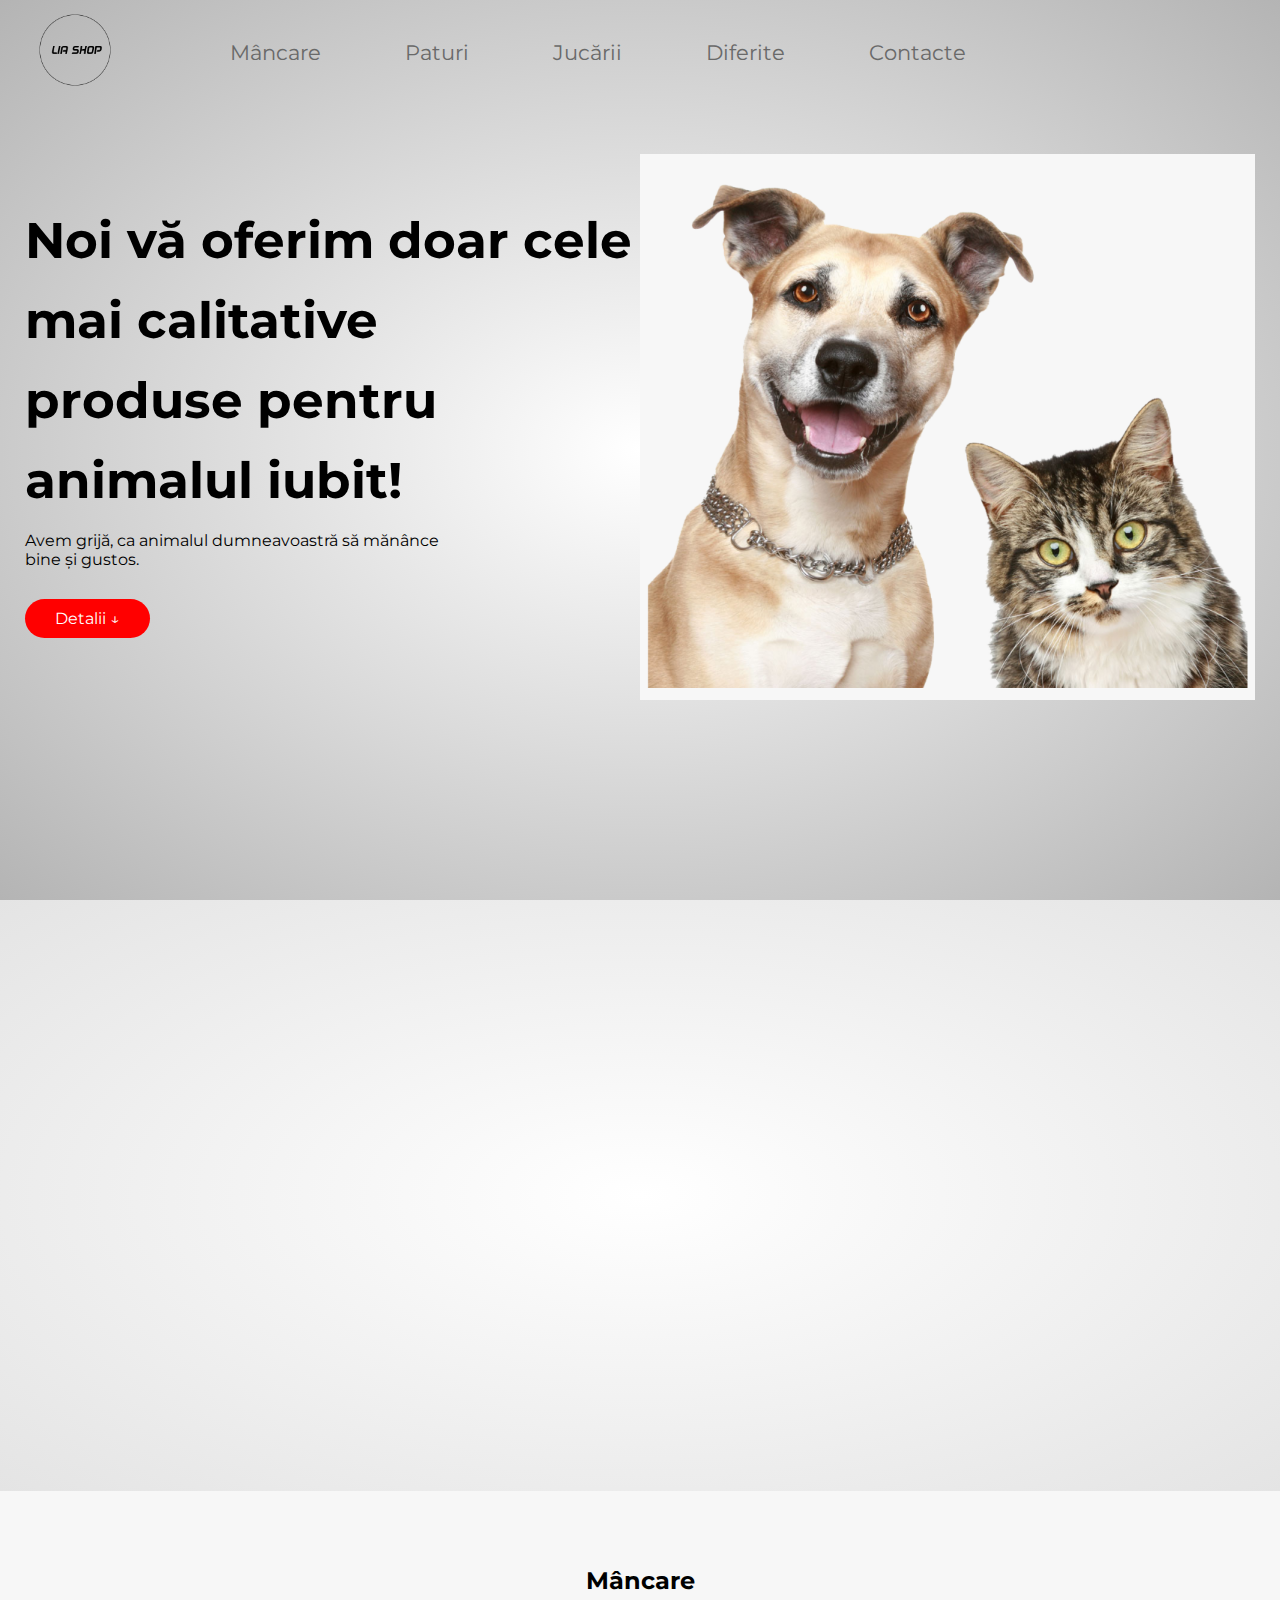
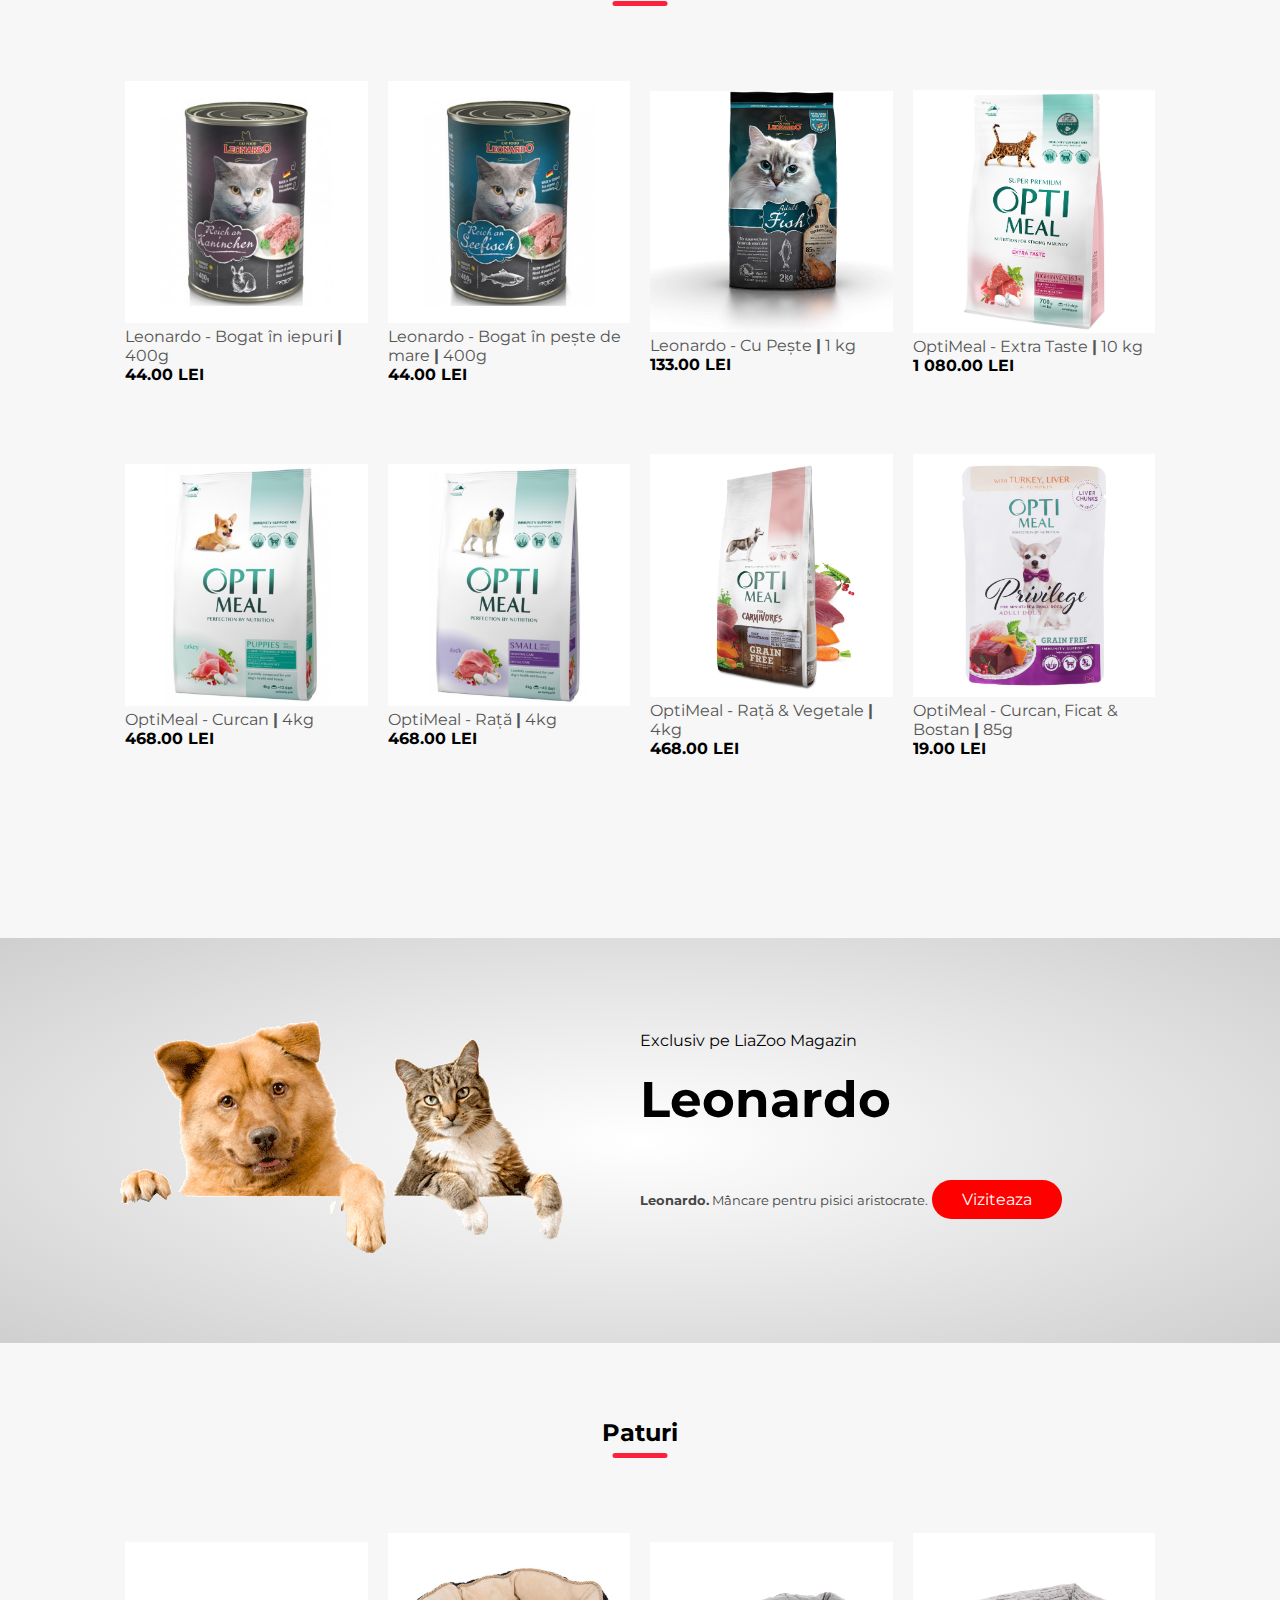
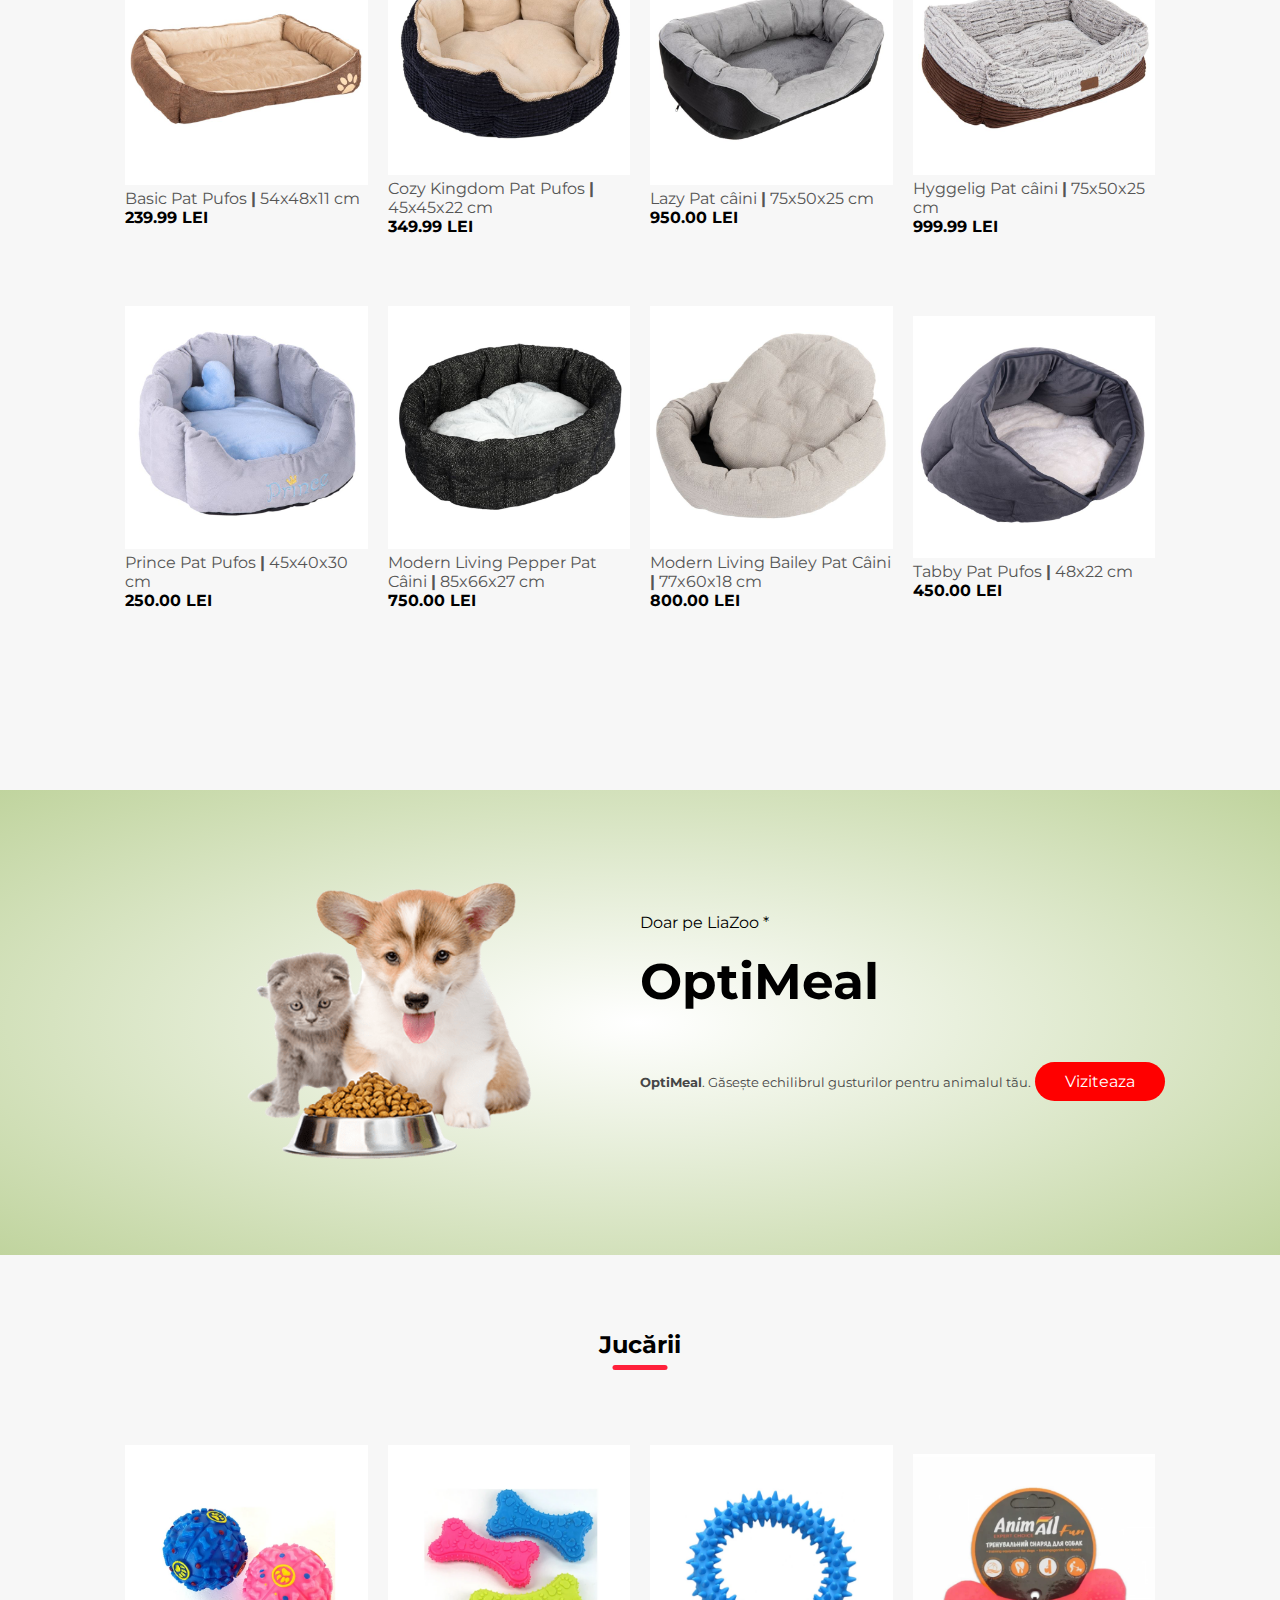
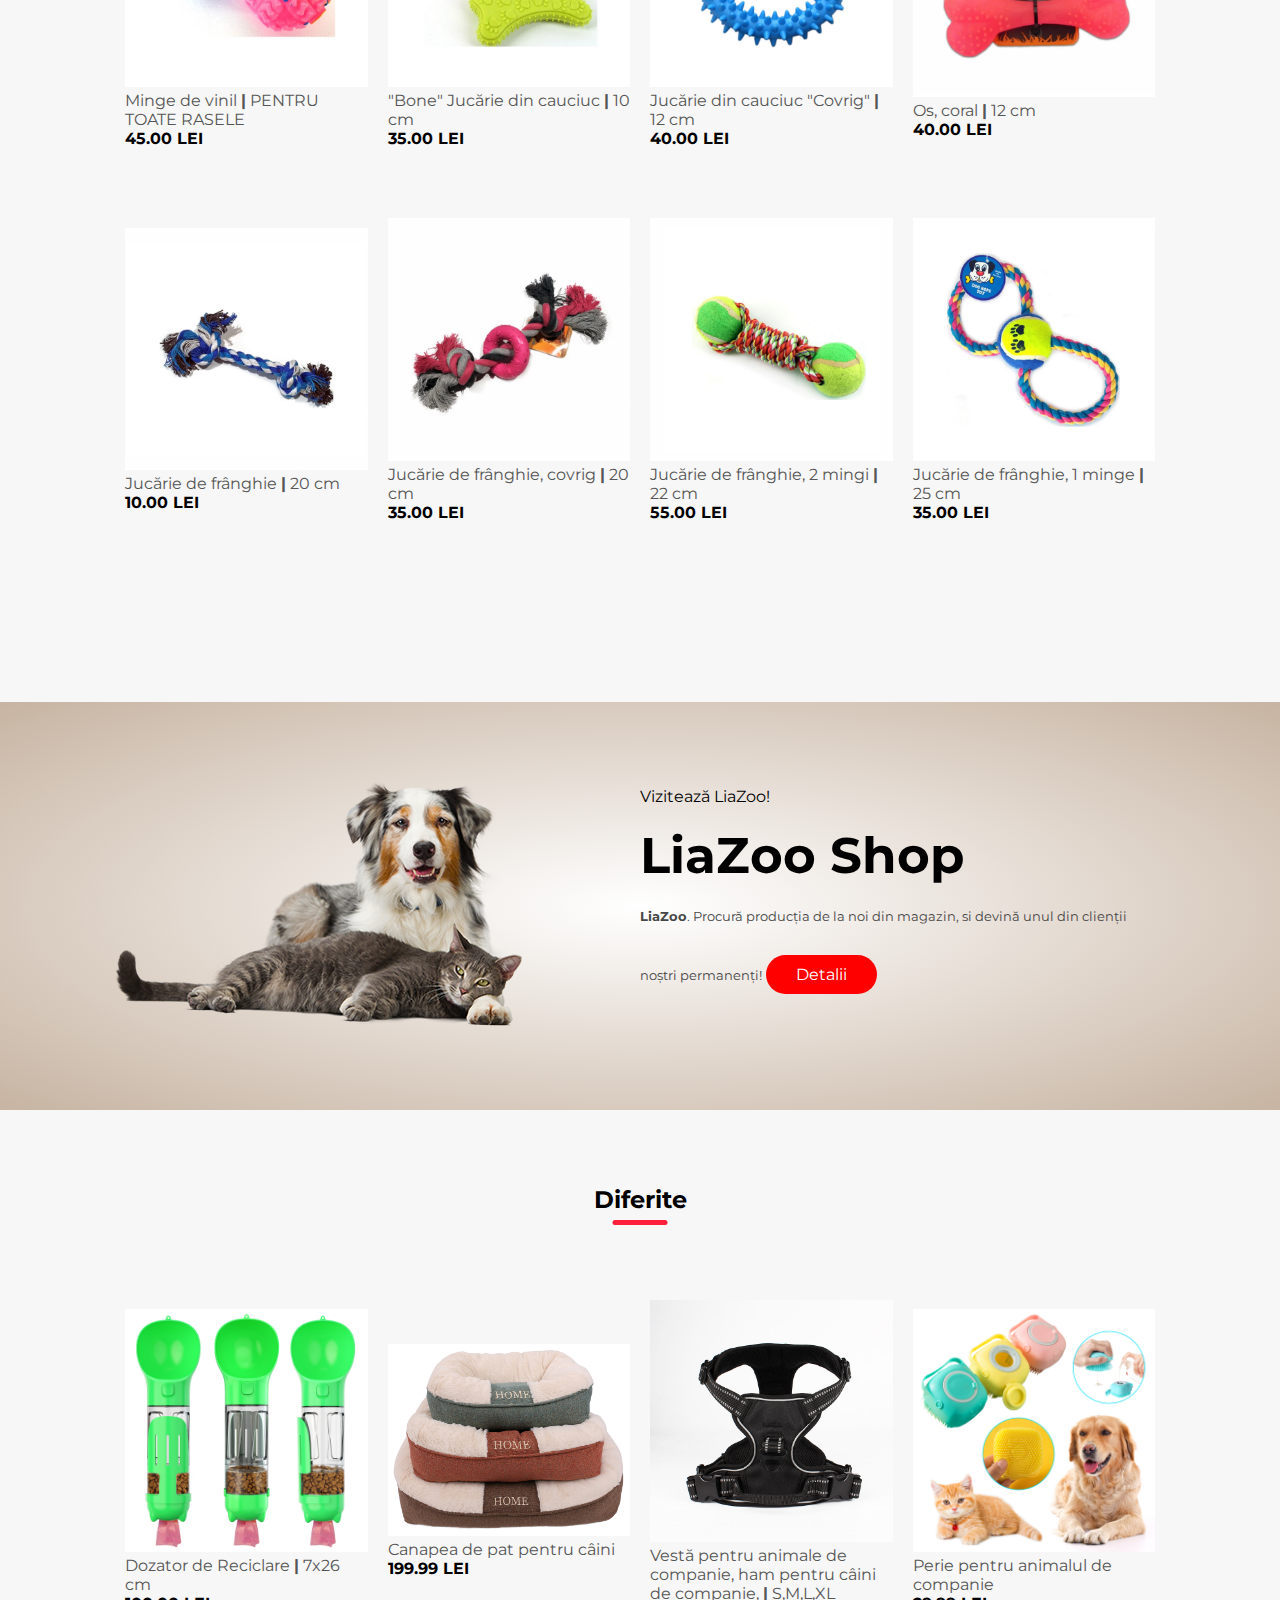
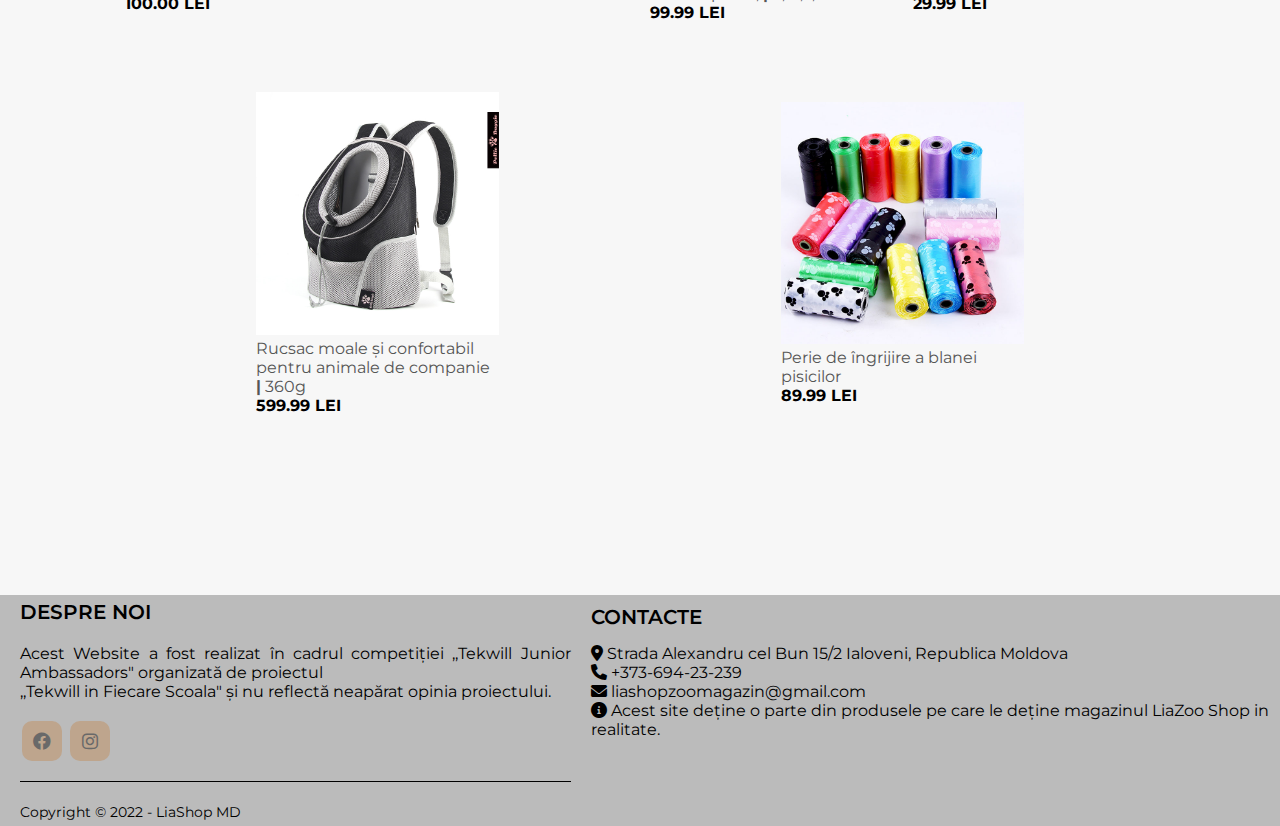
==== index.html @ ab041aad "Added new files" ====
<!DOCTYPE html>
<html lang="en">    
    <head>
        <meta charset="UTF-8">
        <meta name="viewport" content="width=device-width, initial-scale=1.0">
        <link rel="stylesheet" href="style.css">
        <link href="https://fonts.googleapis.com/css2?family=Montserrat:wght@100;300;400;600&display=swap" rel="stylesheet">
        <link rel="stylesheet" href="https://cdnjs.cloudflare.com/ajax/libs/font-awesome/6.0.0/css/all.min.css">
        <link rel="stylesheet" href="https://cdnjs.cloudflare.com/ajax/libs/font-awesome/4.7.0/css/font-awesome.min.css" />   
        <title>Lia - Magazin Zoo</title>
        <script src="main.js"></script>
    </head>
        <body>

            <div class="header">
           
         <div class="container">
            <div class="navbar">
                <div class="logo">
                    <a href="">
                    <img src="./assets/images/logos/logo1.png" alt="lialogo" width="80px">
                    
                    </a>
                </div>
                <nav id="navbar" class="nav">
                    <ul id="menuList">
                        <li><a href="#mancare">Mâncare</a></li>
                        <li><a href="#paturi">Paturi</a></li>
                        <li><a href="#jucarii">Jucării</a></li>
                        <li><a href="#diferite">Diferite</a></li>
                        <li><a href="#contacte">Contacte</a></li>
                        <li><a class="hamburger-menu" onclick="mobileMenu()"><i class="fa fa-bars"></i></a></li>
                    </ul>
                    
                </nav>   

                <img src="./assets/images/nav/align.png" class="menu-icon" width="25px" height="25px" onclick="togglemenu()">
            </div>
                <div class="row">
                    <div class="col-2">
                        <h1>Noi vă oferim doar cele mai calitative <br> produse pentru animalul iubit!</h1>
                        <p>Avem grijă, ca animalul dumneavoastră să mănânce <br>bine și gustos.</p>
                        <a href="#detalii" class="btn">Detalii &#x2193;</a>
                    </div>   
                   
                   
                    <div class="col-2">
                        <img src="./assets/images/FrontImages/dogandcat.png">

                    </div>
                </div>

           </div>
        </div>

<!---------Categorii, informatie despre continut---------->
<div class="content">
    <section id="detalii">
        <div class="categories">
            <div class="small-container">
                        <div class="iframe-container">
                            <iframe width="560" height="315" src="https://www.youtube.com/embed/-aJT4xPGzKE" title="YouTube video player" frameborder="0" allow="accelerometer; autoplay; clipboard-write; encrypted-media; gyroscope; picture-in-picture" allowfullscreen></iframe>            
                    </div>
                </div>
            </div>
    </section>
</div>

<!---------Categorii, Mancare---------->
<div class="content">
    <section id="mancare">
        <div class="small-container">
            <h2 class="title">Mâncare</h2>
            <div class="row">
                <div class="col-4">
                    <img src="./assets/images/Petsfood/1.jpg" alt="Produse">
                    <h4>Leonardo - Bogat în iepuri <b>|</b> 400g </h4>
                    <p><b>44.00 LEI</b></p>
                </div>
                <div class="col-4">
                    <img src="./assets/images/Petsfood/2.jpg" alt="Produse">
                    <h4>Leonardo - Bogat în pește de mare <b>|</b> 400g </h4>
                    <p><b>44.00 LEI</b></p>
                </div>
                <div class="col-4">
                    <img src="./assets/images/Petsfood/4.jpg" alt="Produse">
                    <h4>Leonardo - Cu Pește <b>|</b> 1 kg</h4>
                    <p><b>133.00 LEI</b></p>
                </div>
                <div class="col-4">
                    <img src="./assets/images/Petsfood/5.jpg" alt="Produse">
                    <h4>OptiMeal - Extra Taste <b>|</b> 10 kg </h4>
                    <p><b>1 080.00 LEI</b></p>
                </div>
                <div class="col-4">
                    <img src="./assets/images/Petsfood/6.jpg" alt="Produse">
                    <h4>OptiMeal - Curcan <b>|</b> 4kg</h4>
                    <p><b>468.00 LEI</b></p>
                </div>
                <div class="col-4">
                    <img src="./assets/images/Petsfood/7.jpg" alt="Produse">
                    <h4>OptiMeal - Rață <b>|</b> 4kg</h4>
                    <p><b>468.00 LEI</b></p>
                </div>
                <div class="col-4">
                    <img src="./assets/images/Petsfood/9.jpg" alt="Produse">
                    <h4>OptiMeal - Rață & Vegetale <b>|</b> 4kg </h4>
                    <p><b>468.00 LEI</b></p>
                </div>
                <div class="col-4">
                    <img src="./assets/images/Petsfood/8.jpg" alt="Produse">
                    <h4>OptiMeal - Curcan, Ficat & Bostan <b>|</b> 85g </h4>
                    <p><b>19.00 LEI</b></p>
                </div>
            </div>

        </div>
</section>
</div>
<!------- oferta ------->
<div class="offer">
<div class="small-container">
<div class="row">
    <div class="col-2">
        <img src="./assets/images/FrontImages/dogandcat2.png" alt="Leonardo">
        </div>
        <div class="col-2">
        <p>Exclusiv pe LiaZoo Magazin</p>
        <h1>Leonardo</h1>
        <small><b>Leonardo.</b> Mâncare pentru pisici aristocrate.</small>
        <a href="https://www.leonardo-catfood.com/" class="btn">Viziteaza </a>
            </div>
        </div>
    </div>
</div>



<!---------Categorii, Paturi---------->

<div class="content">
    <section id="paturi">
        <div class="small-container">
            <h2 class="title">Paturi</h2>
            <div class="row">
                <div class="col-4">
                    <img src="./assets/images/petsbeds/pat.jpg" alt="Patuc">
                    <h4>Basic Pat Pufos <b>|</b> 54x48x11 cm </h4>
                    <p><b>239.99 LEI</b></p>
                </div>
                <div class="col-4">
                    <img src="./assets/images/petsbeds/pat2.jpg" alt="Patuc">
                    <h4>Cozy Kingdom Pat Pufos <b>|</b> 45x45x22 cm </h4>
                    <p><b>349.99 LEI</b></p>
                </div>
                <div class="col-4">
                    <img src="./assets/images/petsbeds/pat3.jpg" alt="Patuc">
                    <h4>Lazy Pat câini <b>|</b> 75x50x25 cm</h4>
                    <p><b>950.00 LEI</b></p>
                </div>
                <div class="col-4">
                    <img src="./assets/images/petsbeds/pat4.jpg" alt="Patuc">
                    <h4>Hyggelig Pat câini <b>|</b> 75x50x25 cm </h4>
                    <p><b>999.99 LEI</b></p>
                </div>
                <div class="col-4">
                    <img src="./assets/images/petsbeds/pat5.jpg" alt="Patuc">
                    <h4>Prince Pat Pufos <b>|</b> 45x40x30 cm </h4>
                    <p><b>250.00 LEI</b></p>
                </div>
                <div class="col-4">
                    <img src="./assets/images/petsbeds/pat6.jpg" alt="Patuc">
                    <h4>Modern Living Pepper Pat Câini <b>|</b> 85x66x27 cm </h4>
                    <p><b>750.00 LEI</b></p>
                </div>
                <div class="col-4">
                    <img src="./assets/images/petsbeds/pat7.jpg" alt="Patuc">
                    <h4>Modern Living Bailey Pat Câini <b>|</b> 77x60x18 cm </h4>
                    <p><b>800.00 LEI</b></p>
                </div>
                <div class="col-4">
                    <img src="./assets/images/petsbeds/pat8.jpg" alt="Patuc">
                    <h4>Tabby Pat Pufos <b>|</b> 48x22 cm </h4>
                    <p><b>450.00 LEI</b></p>
                </div>
            </div>
        </div>  
    </section>  
</div>

<!------- oferta nr.2 ------->
<div class="second-offer">
    <div class="small-container">
    <div class="row">
        <div class="col-2">
            <img src="./assets/images/offerts/Pet food.png" alt="Pets">
            </div>
            <div class="col-2">
            <p>Doar pe LiaZoo *</p>
            <h1>OptiMeal</h1>
            <small><b>OptiMeal</b>. Găsește echilibrul gusturilor pentru animalul tău.</small>
            <a href="https://optimeal.com/" class="btn">Viziteaza </a>
                </div>
            </div>
        </div>
    </div>

<!---------Categorii, Jucarii---------->

<div class="content">
    <section id="jucarii">
        <div class="small-container">
            <h2 class="title">Jucării</h2>
            <div class="row">
                <div class="col-4">
                    <img src="./assets/images/petstoys/toy.png" alt="Patuc">
                    <h4>Minge de vinil <b>|</b> PENTRU TOATE RASELE</h4>
                    <p><b>45.00 LEI</b></p>
                </div>
                <div class="col-4">
                    <img src="./assets/images/petstoys/toy2.png" alt="Patuc">
                    <h4>"Bone" Jucărie din cauciuc <b>|</b> 10 cm </h4>
                    <p><b>35.00 LEI</b></p>
                </div>
                <div class="col-4">
                    <img src="./assets/images/petstoys/toy3.png" alt="Patuc">
                    <h4>Jucărie din cauciuc "Covrig" <b>|</b> 12 cm</h4>
                    <p><b>40.00 LEI</b></p>
                </div>
                <div class="col-4">
                    <img src="./assets/images/petstoys/toy4.png" alt="Patuc">
                    <h4>Os, coral <b>|</b> 12 cm </h4>
                    <p><b>40.00 LEI</b></p>
                </div>
                <div class="col-4">
                    <img src="./assets/images/petstoys/toy5.png" alt="Patuc">
                    <h4>Jucărie de frânghie <b>|</b> 20 cm </h4>
                    <p><b>10.00 LEI</b></p>
                </div>
                <div class="col-4">
                    <img src="./assets/images/petstoys/toy6.png" alt="Patuc">
                    <h4>Jucărie de frânghie, covrig <b>|</b> 20 cm </h4>
                    <p><b>35.00 LEI</b></p>
                </div>
                <div class="col-4">
                    <img src="./assets/images/petstoys/toy7.png" alt="Patuc">
                    <h4>Jucărie de frânghie, 2 mingi <b>|</b> 22 cm </h4>
                    <p><b>55.00 LEI</b></p>
                </div>
                <div class="col-4">
                    <img src="./assets/images/petstoys/toy8.png" alt="Patuc">
                    <h4>Jucărie de frânghie, 1 minge <b>|</b> 25 cm </h4>
                    <p><b>35.00 LEI</b></p>
                </div>
            </div>
        </div>
    </section>
</div>

<!------- oferta nr.3 ------->
<div class="third-offer">
    <div class="small-container">
    <div class="row">
        <div class="col-2">
            <img src="./assets/images/offerts/dogsandcats.png" alt="Pets">
            </div>
            <div class="col-2">
            <p>Vizitează LiaZoo!</p>
            <h1>LiaZoo Shop</h1>
            <small><b>LiaZoo</b>. Procură producția de la noi din magazin, si devină unul din clienții noștri permanenți!</small>
            <a href="https://www.google.com/maps/place/Zoo+Magazin+Lia/@46.9511156,28.7704737,17z/data=!4m13!1m7!3m6!1s0x40c97f68ab991619:0xdf62af76760cc954!2sStr.+Prieteniei,+Ialoveni,+Moldova!3b1!8m2!3d46.951112!4d28.7726624!3m4!1s0x40c97fcb35884a91:0x88530d870ff2877b!8m2!3d46.9509379!4d28.7725268" class="btn">Detalii </a>
                </div>
            </div>
        </div>
    </div>


<!---------Categorii, Diferite---------->

<div class="content">
    <section id="diferite">
        <div class="small-container">
            <h2 class="title">Diferite</h2>
            <div class="row">
                <div class="col-4">
                    <img src="./assets/images/diferite/diferite1.jpg" alt="Diferite">
                    <h4>Dozator de Reciclare <b>|</b> 7x26 cm</h4>
                    <p><b>100.00 LEI</b></p>
                </div>
                <div class="col-4">
                    <img src="./assets/images/diferite/diferite2.jpg" alt="Diferite">
                    <h4>Canapea de pat pentru câini</h4>
                    <p><b>199.99 LEI</b></p>
                </div>
                <div class="col-4">
                    <img src="./assets/images/diferite/diferite3.jpg" alt="Diferite">
                    <h4>Vestă pentru animale de companie, ham pentru câini de companie, <b>|</b> S,M,L,XL</h4>
                    <p><b>99.99 LEI</b></p>
                </div>
                <div class="col-4">
                    <img src="./assets/images/diferite/diferite4.jpg" alt="Diferite">
                    <h4>Perie pentru animalul de companie</h4>
                    <p><b>29.99 LEI</b></p>
                </div>
                <div class="col-4">
                    <img src="./assets/images/diferite/diferite5.jpg" alt="Diferite">
                    <h4>Rucsac moale și confortabil pentru animale de companie <b>|</b> 360g</h4>
                    <p><b>599.99 LEI</b></p>
                </div>
                <div class="col-4">
                    <img src="./assets/images/diferite/diferite6.jpg" alt="Diferite">
                    <h4>Perie de îngrijire a blanei pisicilor</h4>
                    <p><b>89.99 LEI</b></p>
                </div>
                
    </section>  
</div>

<!------- footer --------->
<div class="content">
    <section id="contacte">
        <footer> 
            <div class="main-content">
                <div class="leftbox">
                    <h2>Despre Noi</h2>
                    <div class="content">
                        <p>Acest Website a fost realizat în cadrul competiției ,,Tekwill Junior Ambassadors" organizată de proiectul <br>,,Tekwill in Fiecare Scoala" și nu reflectă neapărat opinia proiectului.</p>
                        <div class="social">
                            <a href="https://www.facebook.com/ZooMagazinLia"><span class="fa-brands fa-facebook-f"></span></a>
                            <a href="#"><span class="fa-brands fa-instagram"></span></a>
                        </div>
                        <hr>
                        <small class="Copyright">Copyright &copy; 2022 - LiaShop MD</small>
                    </div>
                </div>
            
                <div class="centerbox">
                    <h2>Contacte</h2>
                    <div class="content">
                        <div class="place">
                            <span class="fa-solid fa-location-dot"></span>
                            <span class="text">Strada Alexandru cel Bun 15/2 Ialoveni, Republica Moldova</span>
                        <div class="phone">
                            <span class="fa-solid fa-phone"></span>
                            <span class="text">+373-694-23-239</span>
                        <div class="mail">
                            <span class="fa-solid fa-envelope"></span>
                            <span class="text">liashopzoomagazin@gmail.com</span>
                        <div class="mail">
                            <span class="fas fa-info-circle"></span>
                            <span class="text">Acest site deține o parte din produsele pe care le deține magazinul LiaZoo Shop in realitate.</span>
                        </div>
                    
                    
                    </div>
                </div>
                
        </footer>
    </section>
</div>




<script>
    var menuList = document.getElementById("menuList");
    menuList.style.maxHeight = "0px";
    function togglemenu(){
        if(menuList.style.maxHeight == "0px")
        {
            menuList.style.maxHeight = "130px";
        } 
        else{
            menuList.style.maxHeight = "0px";
        }
    }

</script>




</body>


    </html>
---- style.css ----
*{
    margin: 0;
    padding: 0;
    box-sizing: border-box;
}   

@media only screen and (max-width:700px){



nav ul{
    width: 100%;
    position: absolute;
    background: #555;
    top: 75px;
    right: 0;
    z-index: 2;

}

nav ul li{
    display: block;
    margin-top: 10px;
    margin-bottom: 10px;
}
nav ul li a{
    color: #fff;
}
.menu-icon{
    display: block;
}

#menuList{
    overflow: hidden;
    transition: 0.5s;
}
.row{
    flex-direction: column;
    margin:50px 0;
}

.col-2{
    flex-basis: 100%;
    margin-bottom: 50px;
}
.col-2 .img{
    width: 77%;
}

.color-box{
    transform: translateX(75px);
}
.col-1{
    flex-basis: 100%;
}

.col-1 h2{
    font-size: 30px;
}

.col-1 h3{
    font-size: 35px;
}




}








body{
    width: 100%;
    background-color:#f7f7f7;
    font-family: 'Montserrat', sans-serif;
 
     /*CSS SMOOTHING SCROLL*/
 
 
}

.menu-icon{
    width: 25px;
    cursor: pointer;
    display: none;
}




.navbar{ 
    display: flex;
    width: 100%;
  
    
    
    align-items: center;
    padding: 10px;
}

nav{
    flex: 1;
    text-align: center;
}

nav ul{
    display: inline-block;
    list-style: none;

}

nav ul li{
    display: inline-block;
    margin-right: 80px ;
    font-size: 21px;

}

a{
    text-decoration: none;
    color: rgb(105, 105, 105);


}

p{
    color: #555(17, 17, 17);

}

.container{
    max-width: 1300px;
    margin: auto;
    padding-left: 25px;
    padding-right: 25px;
    min-height: 100vh;
    
   
}

.row{
    display: flex;
    align-items: center;
    flex-wrap: wrap;
    justify-content: space-around;


}   


.col-2{
    flex-basis: 50%;
    min-width: 300px;
}

.col-2 img{
    max-height: 100%;
    padding: 50px 0;
    max-width: 100%;

}

.col-2 h1{
    font-size: 50px;
    line-height: 80px;
    padding: 10px 0;
}

.btn{
    display: inline-block;
    background-color: rgb(255, 0, 0);
    color: #fff;
    padding: 10px 30px;
    margin: 30px 0;
    border-radius: 20px;
    transition: background 0.5s;

}   

.btn:hover{
    background-color: #df0000;

}




.header{
 background: radial-gradient(#fff, #b4b4b4);

}
    
.header .row{
   
margin-bottom: 0px;


}

.categories{
    margin: 0px ;
    background: radial-gradient(#fff, #e4e4e4   );
}

.col-3{
    flex-basis: 30%;
    min-width: 250px;
    margin-bottom: 30px;

}

.col-3 img{
    width: 100%;

}


.small-container{
    max-width: 1080px;
    margin: auto;
    padding-left: 15px;
    padding-right:15px;

    
    
}

.col-4{
    flex-basis:25%;
    padding: 10px;
    min-width: 200px;
    margin-bottom: 50px;
    transition: transform 0.5s;
}

.col-4 img{
    width: 100%;
  

}


.title{
    text-align: center;
    margin: 65px auto;
    position: relative;
    line-height: 50px;
    color: rgb(0, 0, 0);
}

.title::after{
    content:'';
    background:#ff213b;
    width:55px;
    height: 5px;
    border-radius: 5px;
    position:absolute;
    bottom: 0;
    left: 50%;
    transform: translateX(-50%);
}

h4{

    color: #555;
    font-weight: normal;
}

.col-4 p{
    font-size: 16px;

}

.col-4:hover{
transform: translateY(-10px);

}
/*------- offer -------*/

.offer{
background: radial-gradient(rgb(255, 255, 255), #cfcfcf);
margin-top: 120px;
padding: 20px 0;

}

.col-2 .offer-img {
padding: 60px;

}

small{
    color:rgb(70, 70, 70) ;
}

/*------- Second-Offer -------*/

.second-offer{
    background: radial-gradient(rgb(255, 255, 255), #c0d49e);
    margin-top: 120px;
    padding: 30px 0;
    
    }
    
    .col-2 .offer-img {
    padding: 60px;
    
    }
    
    small{
        color:rgb(70, 70, 70) ;
    }



/*------- Third-Offer -------*/

.third-offer{
    background: radial-gradient(rgb(255, 255, 255), #c7b4a2);
    margin-top: 120px;
    padding: 30px 0;
    
    }
    
    .col-2 .offer-img {
    padding: 60px;
    
    }
    
    small{
        color:rgb(70, 70, 70) ;
    }





/*------Footer------*/

footer{
    position: flex;
    bottom: 0px;
    width: 100%;
    background-color: #bbbbbb;
    margin-top: 120px;
}

.main-content{
    display: flex;
}

.main-content .leftbox{
flex-basis:50%;
padding:5px 20px;

}

.leftbox h2{
    font-size: 20px;
    font-weight: 600;
    text-transform: uppercase;
}

.leftbox .content{
    margin: 20px 0 0 0;
}

.leftbox .content{
    text-align: justify;



}

.leftbox .content .social{
    margin: 20px 0 0 0;
}
.leftbox .content .social a{
padding: 0 2px;
}

.leftbox .content .social a span{
    height: 40px;
    width: 40px;
    background:#bea58d;
    line-height: 40px;
    text-align: center;
    font-size: 18px;
    border-radius: 10px;
    transition: .4s;
}

.leftbox .content .social a span:hover{
background-color: #978371;

}

/*----------------Centerbox--------------*/

.centerbox h2{
    font-size: 20px;
    font-weight: 600;
    text-transform: uppercase;
    display: flex;
    padding-top: 10px;
}

.centerbox .content{
    margin: 15px 0 0 0;
}

.centerbox.content{
    text-align: justify;



}

.centerbox .content .social{
    margin: 15px 0 0 0;
}
.centerbox .content .social a{
padding: 0 2px;
}

.centerbox .content .social a span{
    height: 40px;
    width: 40px;
    background:#bea58d;
    line-height: 40px;
    text-align: center;
    font-size: 18px;
    border-radius: 10px;
   
}

.content hr{
    border: none;
    background: #000;
    height: 1px;
    margin: 20px 0;
}

.content small{
    font-weight: 400;
    font-size: 14px;
    color: #000;
    
}
   
.hamburger-menu {
    display: none;
    float: right;
}

@media (max-width: 770px) {
  
    .nav a{
        display: none;
    }

    a.hamburger-menu {
        display: block;
        position: absolute;
        right: 15px;
        top: 5px;
    }

    .nav.mobile {
        float:none;
        display: block;
        text-align: left ;
    }

}

.iframe-container{
    position: relative;
    width: 100%;
    padding-bottom: 56.25%; 
    height: 0;
  }
  .iframe-container iframe{
    position: absolute;
    top:0;
    left: 0;
    width: 100%;
    height: 100%;
  }
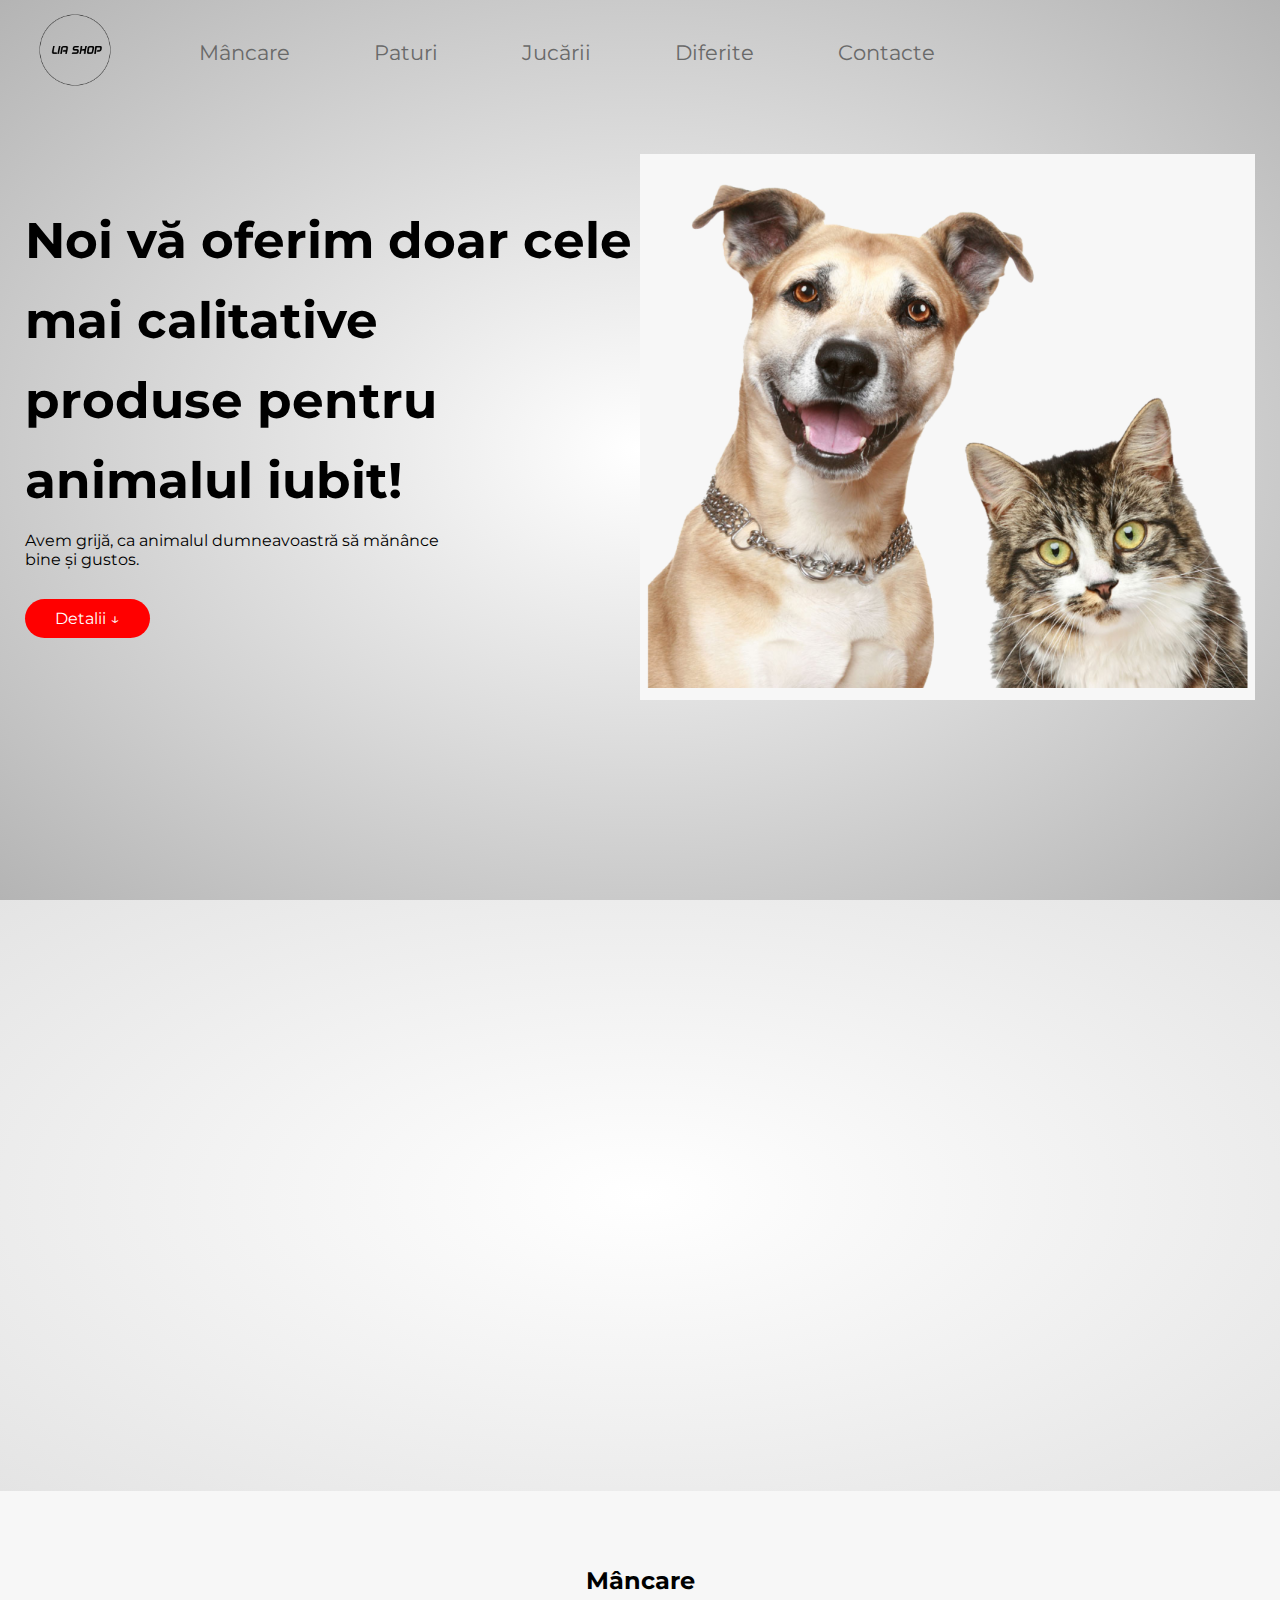
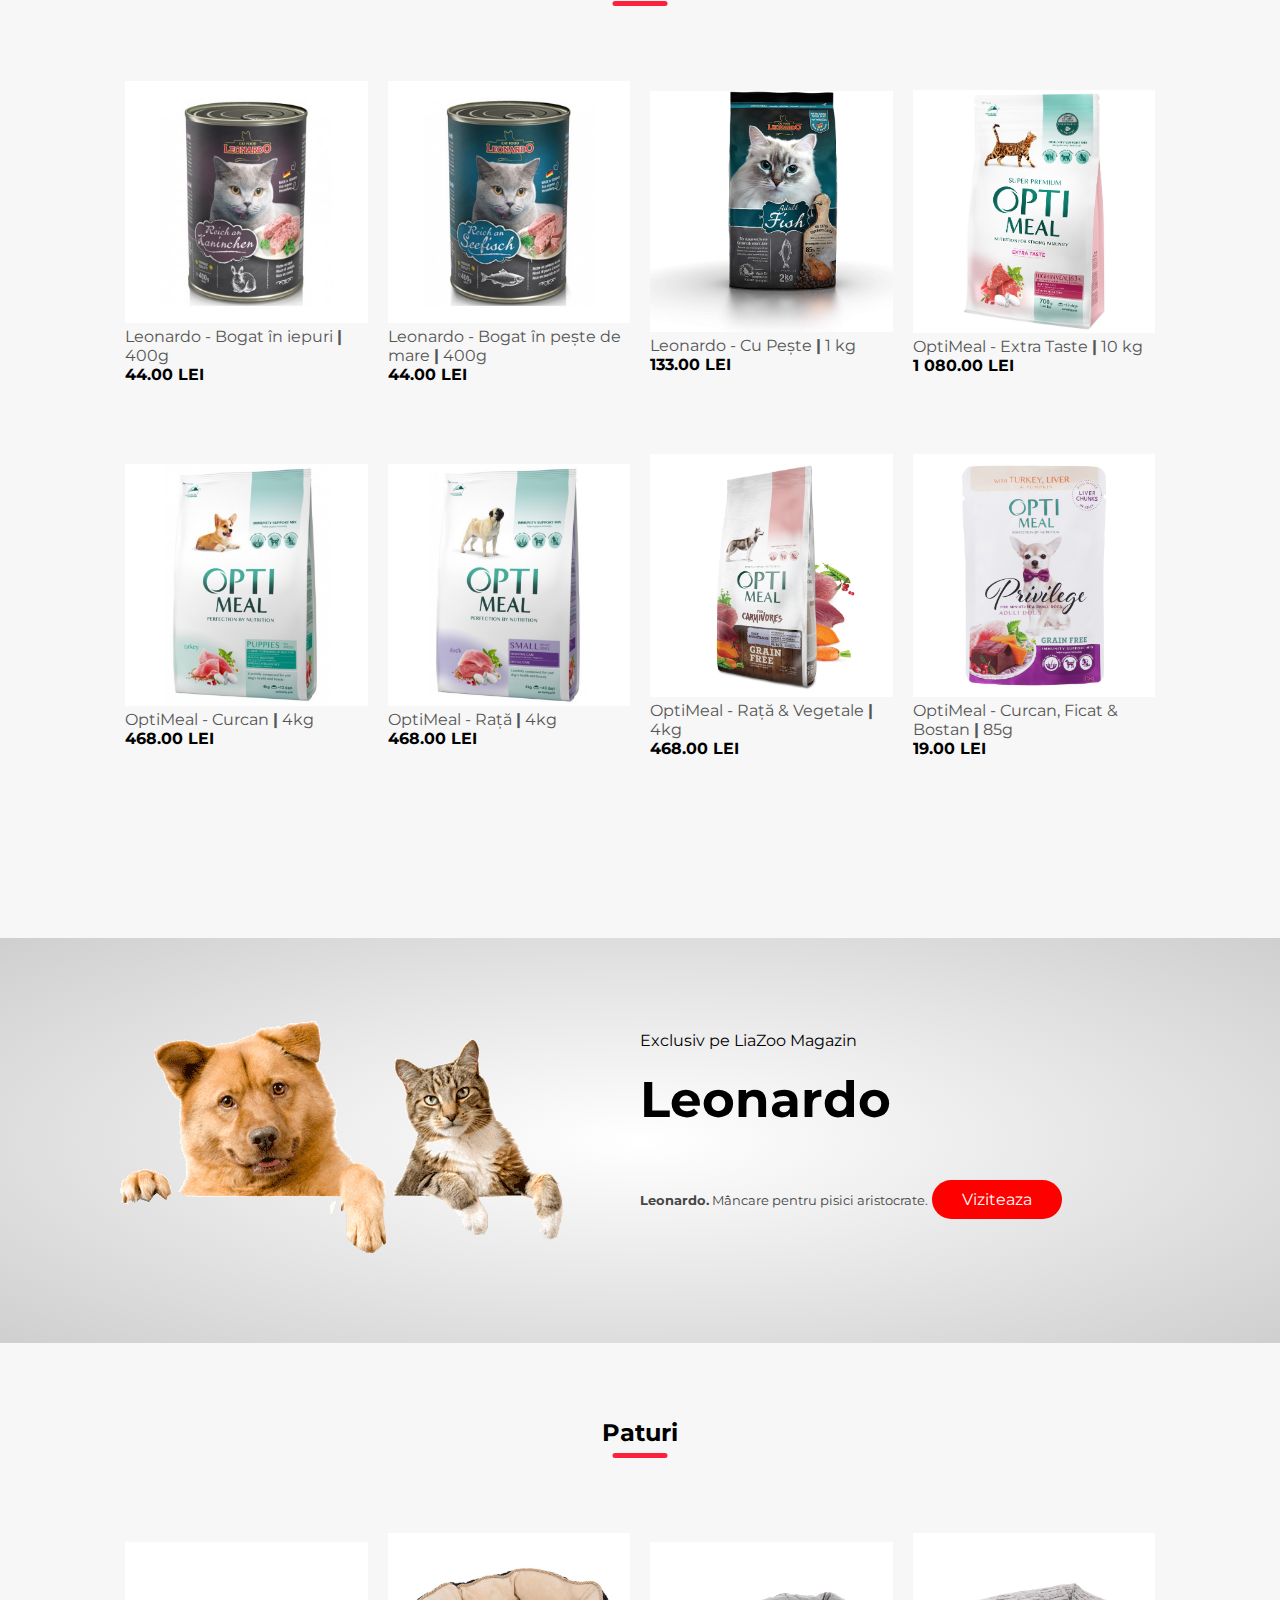
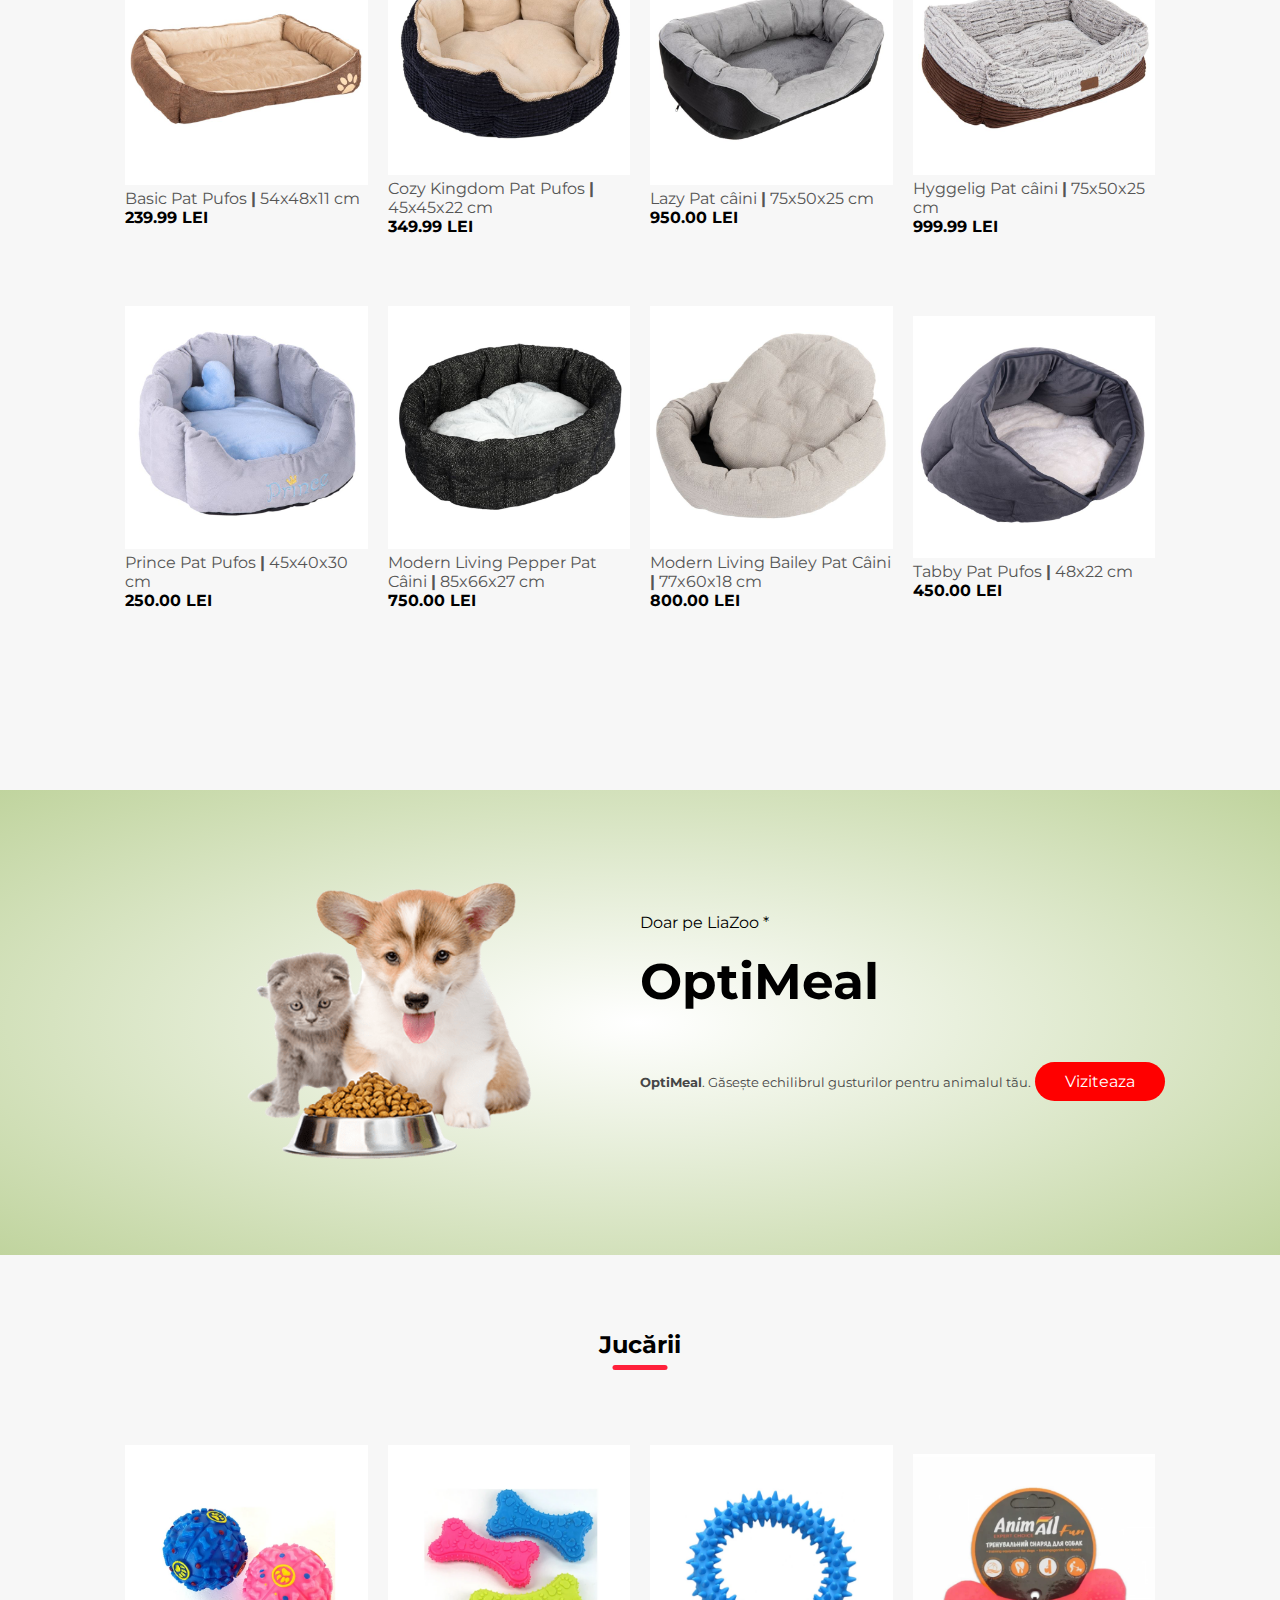
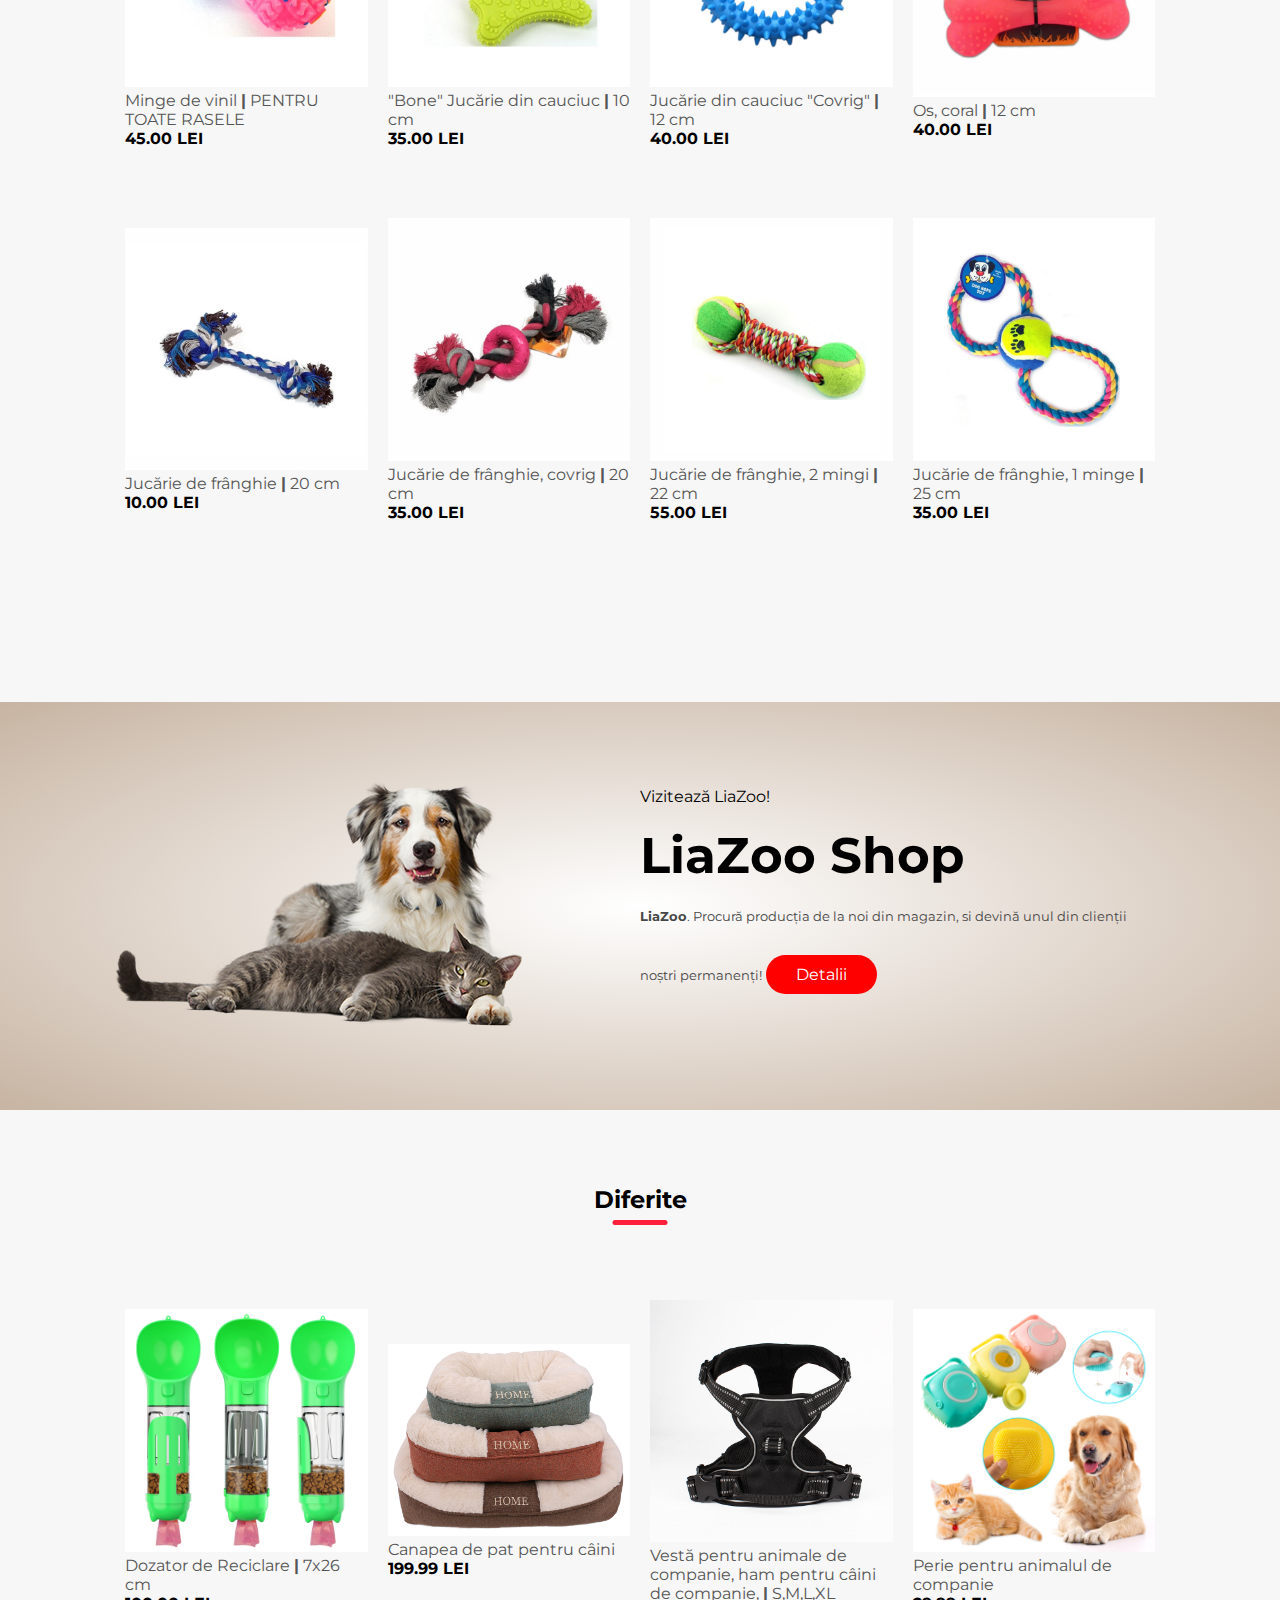
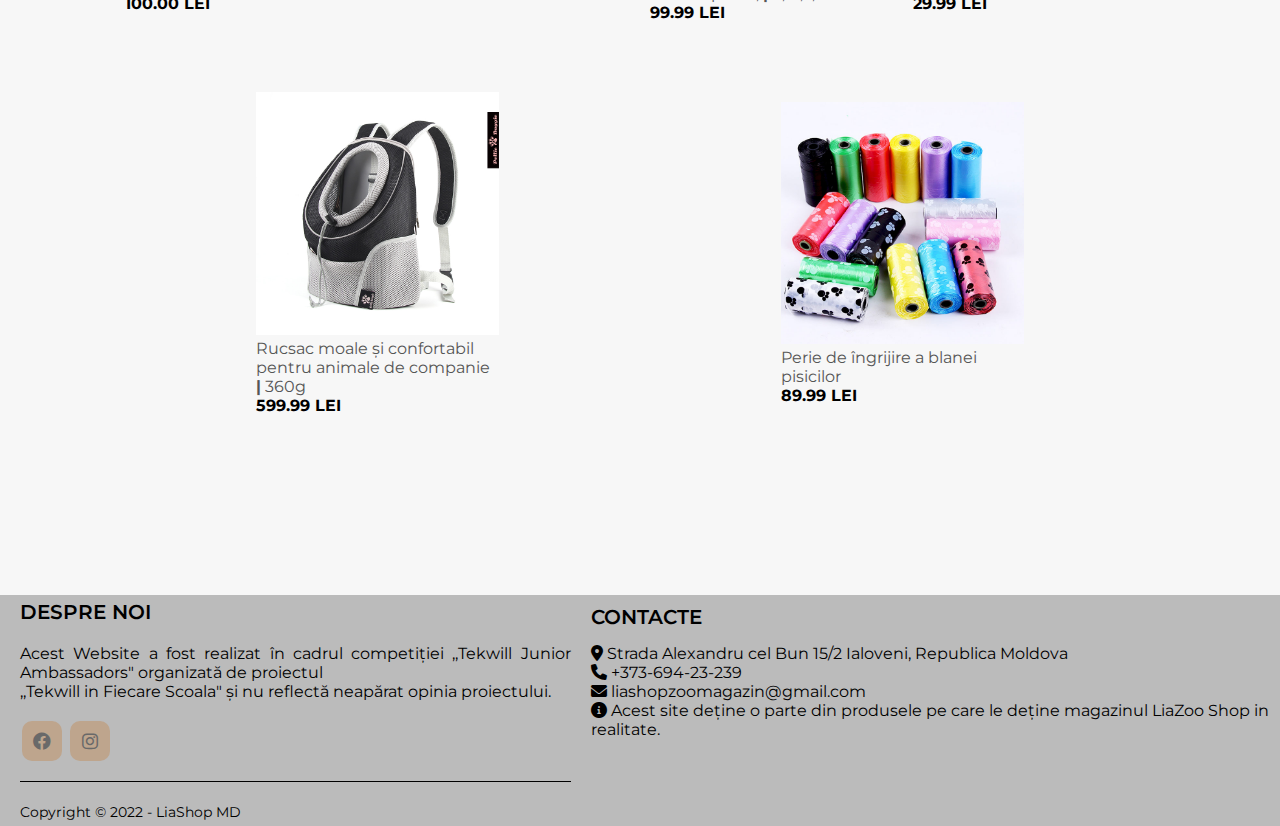
==== commit fb5a4890: "Update index.html" ====
--- a/index.html
+++ b/index.html
@@ -22,17 +22,20 @@
                     
                     </a>
                 </div>
+                <header>
                 <nav id="navbar" class="nav">
                     <ul id="menuList">
+                        <li><a class="hamburger-menu" onclick="mobileMenu()" ><i class="fa fa-bars"></i></a></li>
                         <li><a href="#mancare">Mâncare</a></li>
                         <li><a href="#paturi">Paturi</a></li>
                         <li><a href="#jucarii">Jucării</a></li>
                         <li><a href="#diferite">Diferite</a></li>
                         <li><a href="#contacte">Contacte</a></li>
-                        <li><a class="hamburger-menu" onclick="mobileMenu()"><i class="fa fa-bars"></i></a></li>
+                        
                     </ul>
                     
                 </nav>   
+            </header>
 
                 <img src="./assets/images/nav/align.png" class="menu-icon" width="25px" height="25px" onclick="togglemenu()">
             </div>
@@ -59,7 +62,7 @@
         <div class="categories">
             <div class="small-container">
                         <div class="iframe-container">
-                            <iframe width="560" height="315" src="https://www.youtube.com/embed/-aJT4xPGzKE" title="YouTube video player" frameborder="0" allow="accelerometer; autoplay; clipboard-write; encrypted-media; gyroscope; picture-in-picture" allowfullscreen></iframe>            
+                            <iframe width="560" height="315" src="https://www.youtube.com/embed/RGdq3xl-2aE?start=30" title="YouTube video player" frameborder="0" allow="accelerometer; autoplay; clipboard-write; encrypted-media; gyroscope; picture-in-picture" allowfullscreen></iframe>                    </div>
                     </div>
                 </div>
             </div>
@@ -383,4 +386,4 @@
 </body>
 
 
-    </html>+    </html>
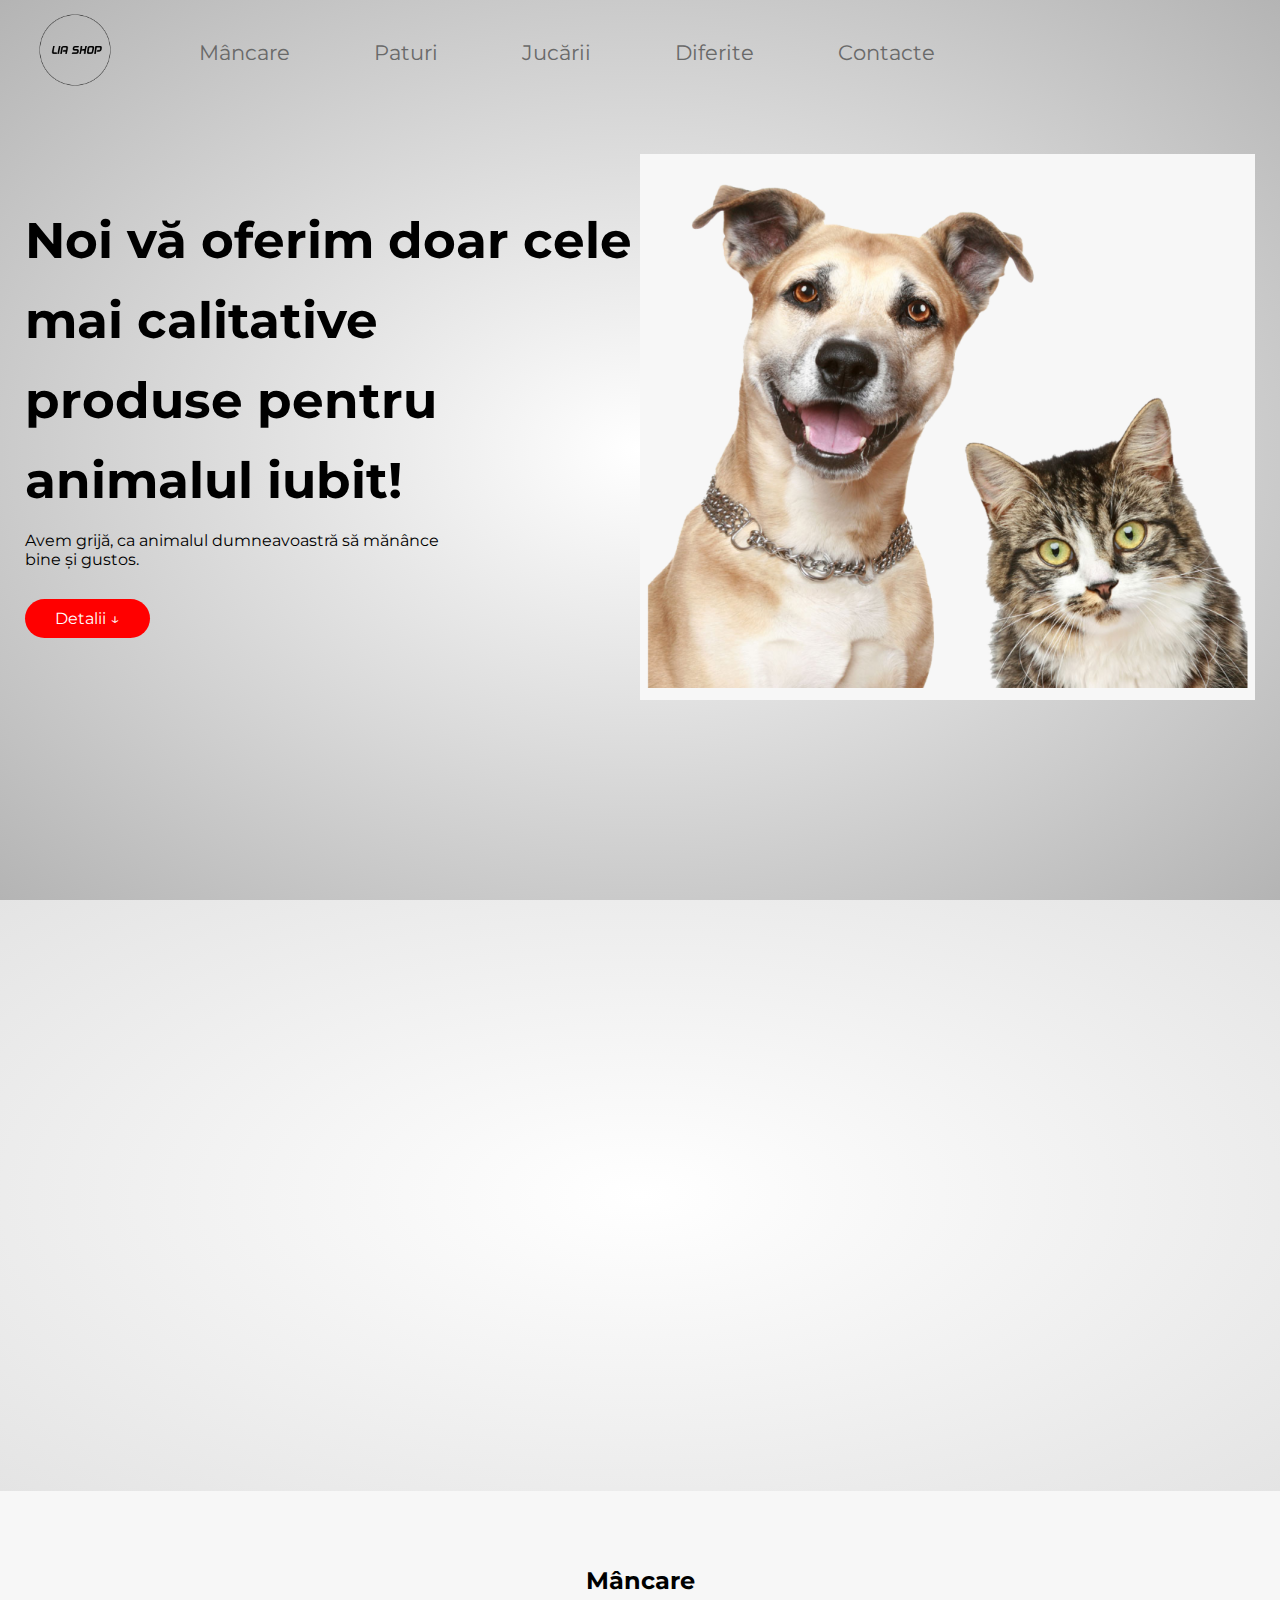
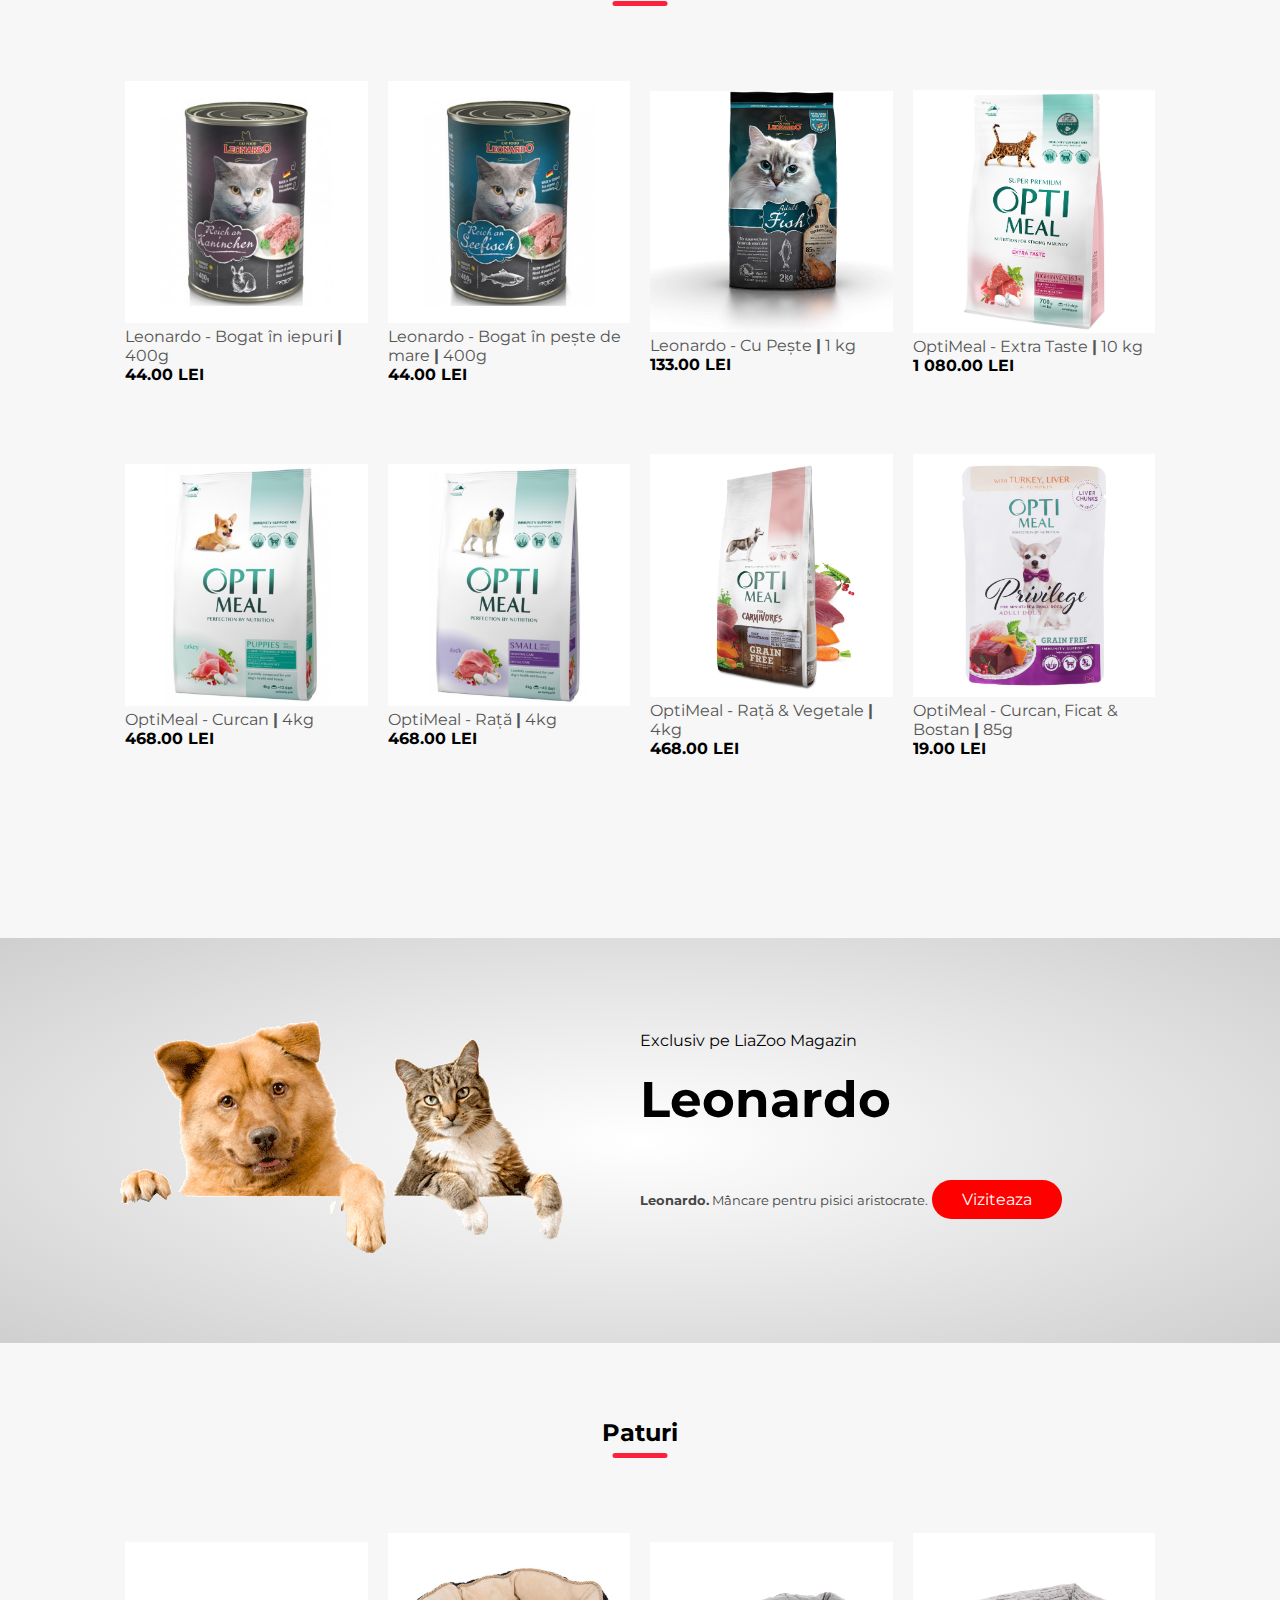
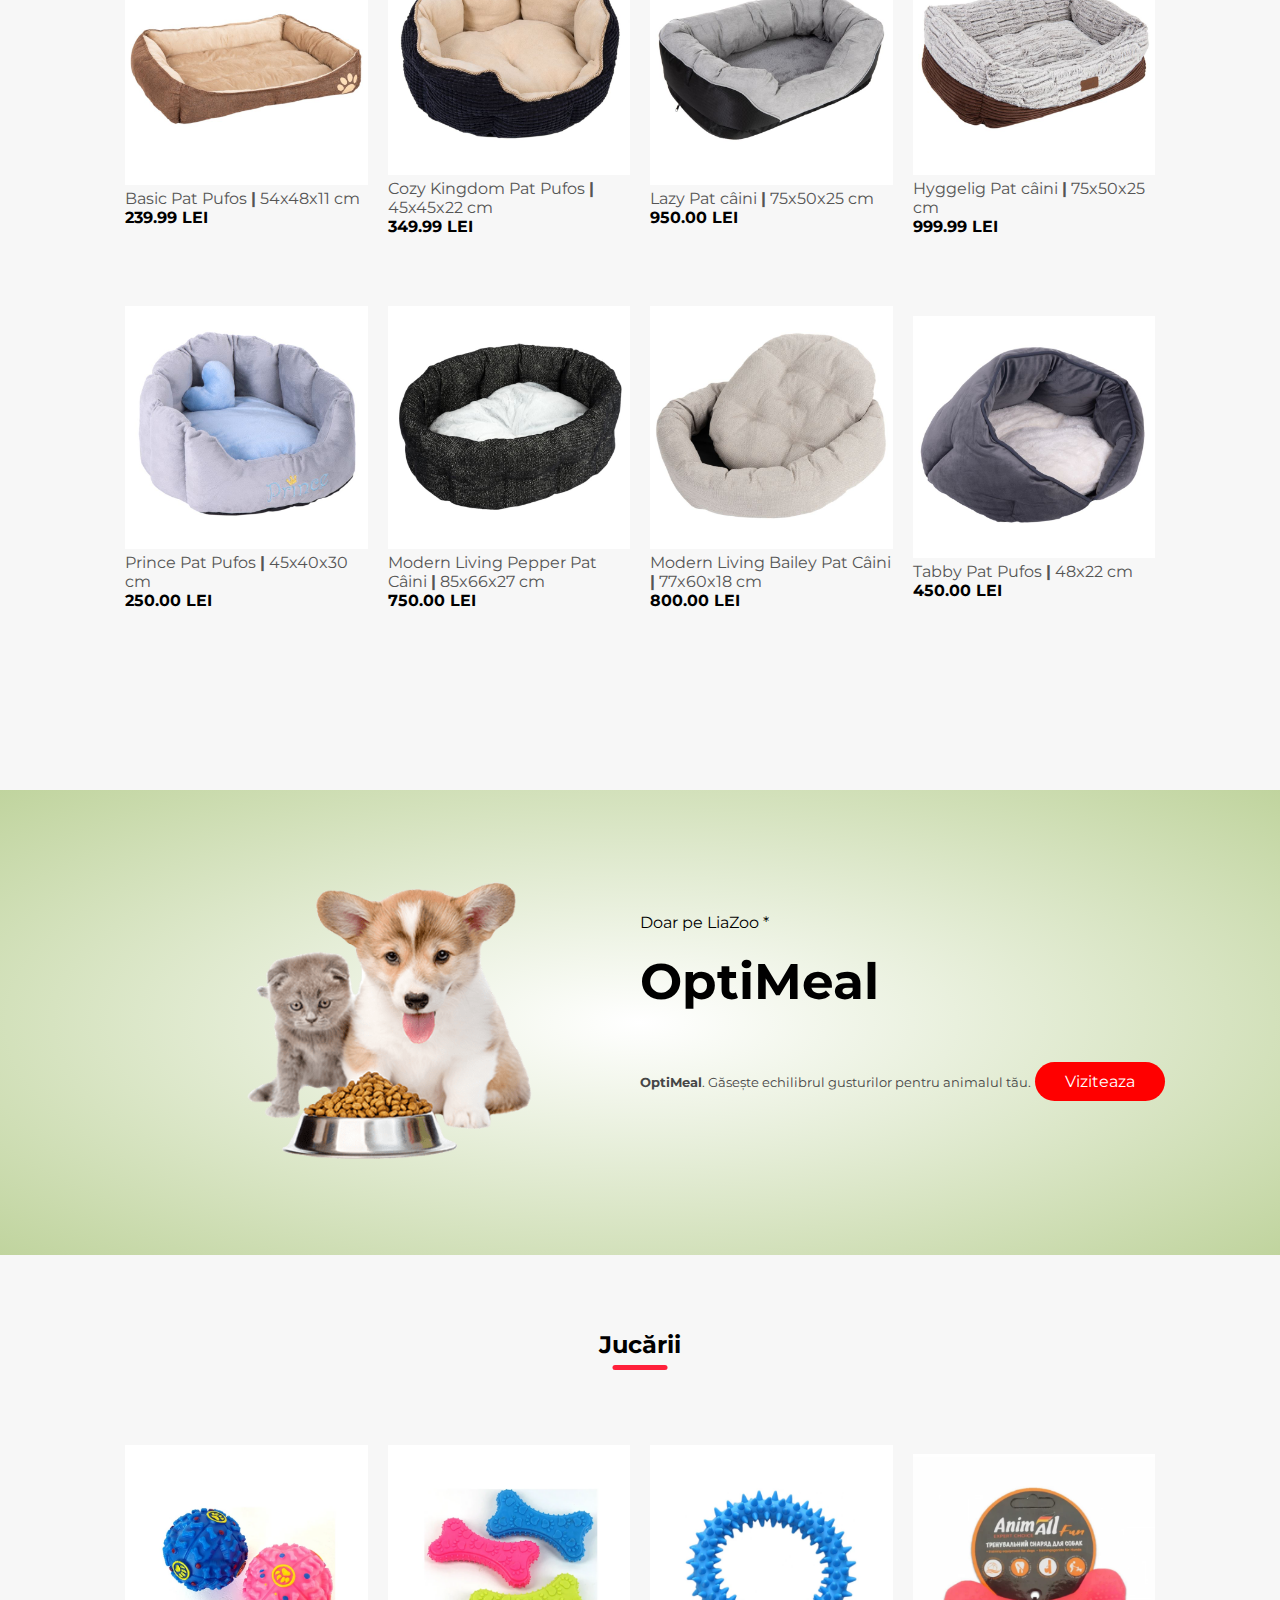
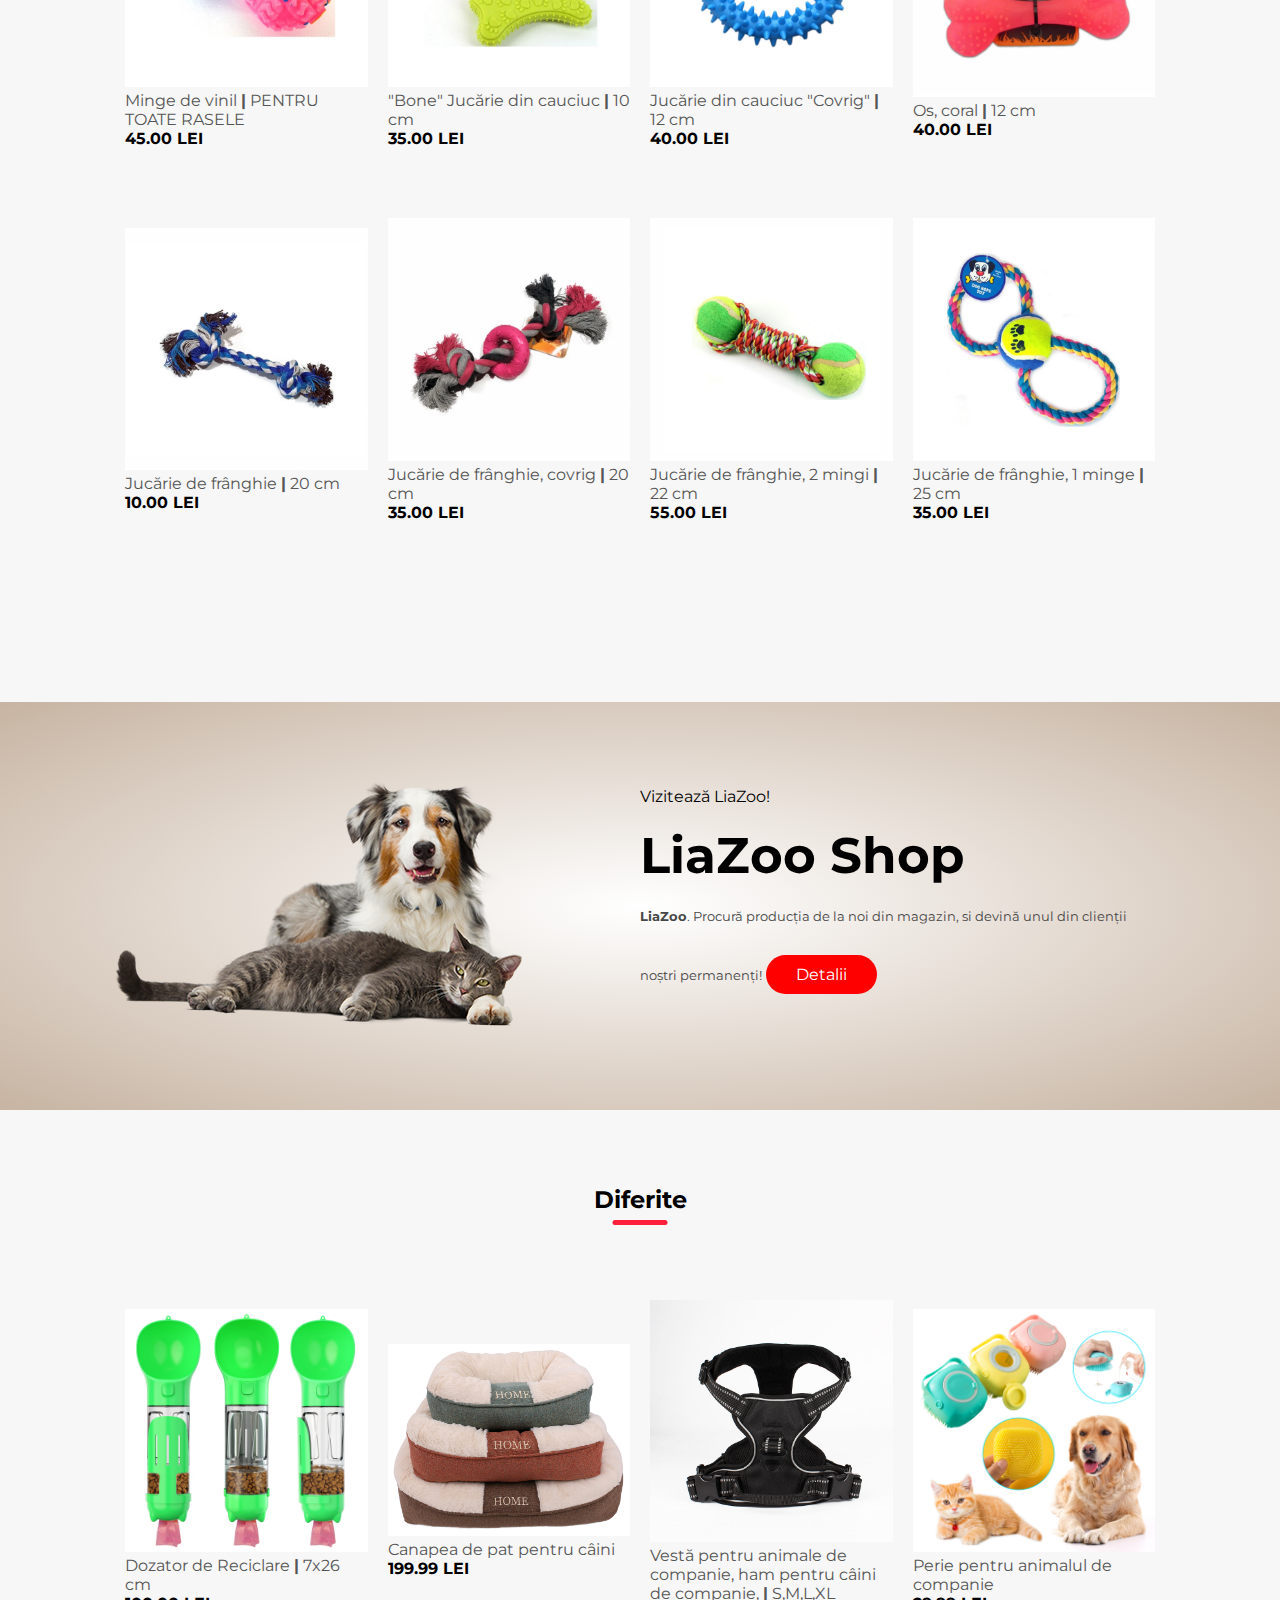
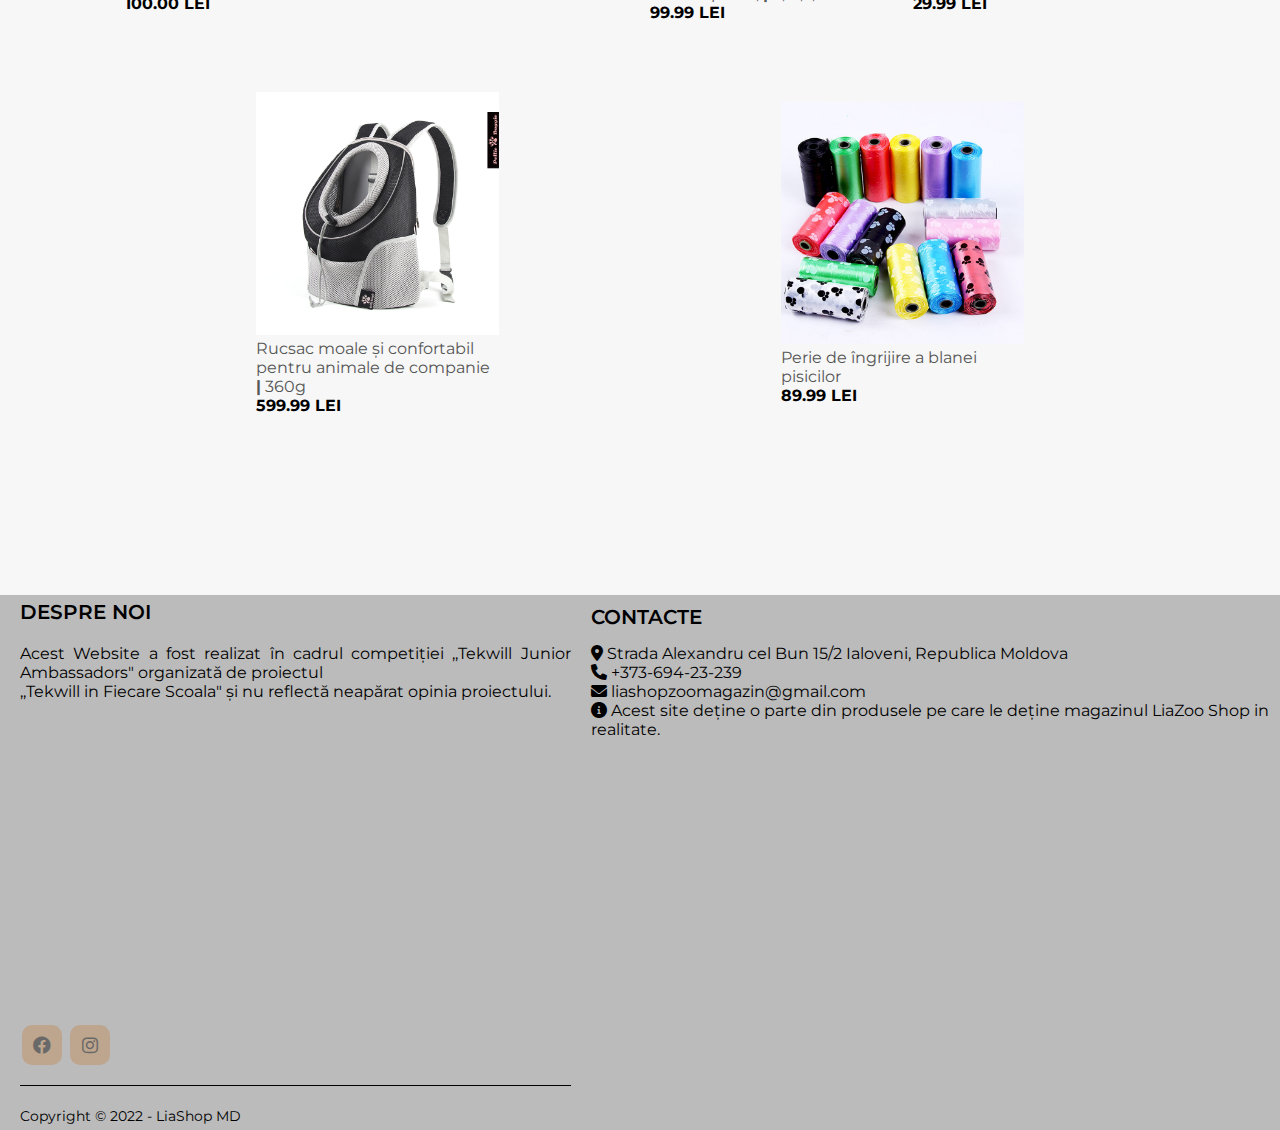
==== commit 9034dc81: "Update index.html" ====
--- a/index.html
+++ b/index.html
@@ -25,7 +25,7 @@
                 <header>
                 <nav id="navbar" class="nav">
                     <ul id="menuList">
-                        <li><a class="hamburger-menu" onclick="mobileMenu()" ><i class="fa fa-bars"></i></a></li>
+                        <li><a class="hamburger-menu" onclick="mobileMenu()" src="main.js" href="main.js" ><i class="fa fa-bars"></i></a></li>
                         <li><a href="#mancare">Mâncare</a></li>
                         <li><a href="#paturi">Paturi</a></li>
                         <li><a href="#jucarii">Jucării</a></li>
@@ -328,7 +328,8 @@
                     <h2>Despre Noi</h2>
                     <div class="content">
                         <p>Acest Website a fost realizat în cadrul competiției ,,Tekwill Junior Ambassadors" organizată de proiectul <br>,,Tekwill in Fiecare Scoala" și nu reflectă neapărat opinia proiectului.</p>
-                        <div class="social">
+                        <div class="social">  
+                            <iframe src="https://www.google.com/maps/embed?pb=!1m14!1m8!1m3!1d2723.5381530888935!2d28.7704737!3d46.9511156!3m2!1i1024!2i768!4f13.1!3m3!1m2!1s0x40c97fcb35884a91%3A0x88530d870ff2877b!2sZoo%20Magazin%20Lia!5e0!3m2!1sro!2sro!4v1647613650432!5m2!1sro!2sro" width="100%" height="300" frameborder="0" style="border:0;" allowfullscreen aria-hidden="false" tabindex="0"></iframe>     
                             <a href="https://www.facebook.com/ZooMagazinLia"><span class="fa-brands fa-facebook-f"></span></a>
                             <a href="#"><span class="fa-brands fa-instagram"></span></a>
                         </div>
